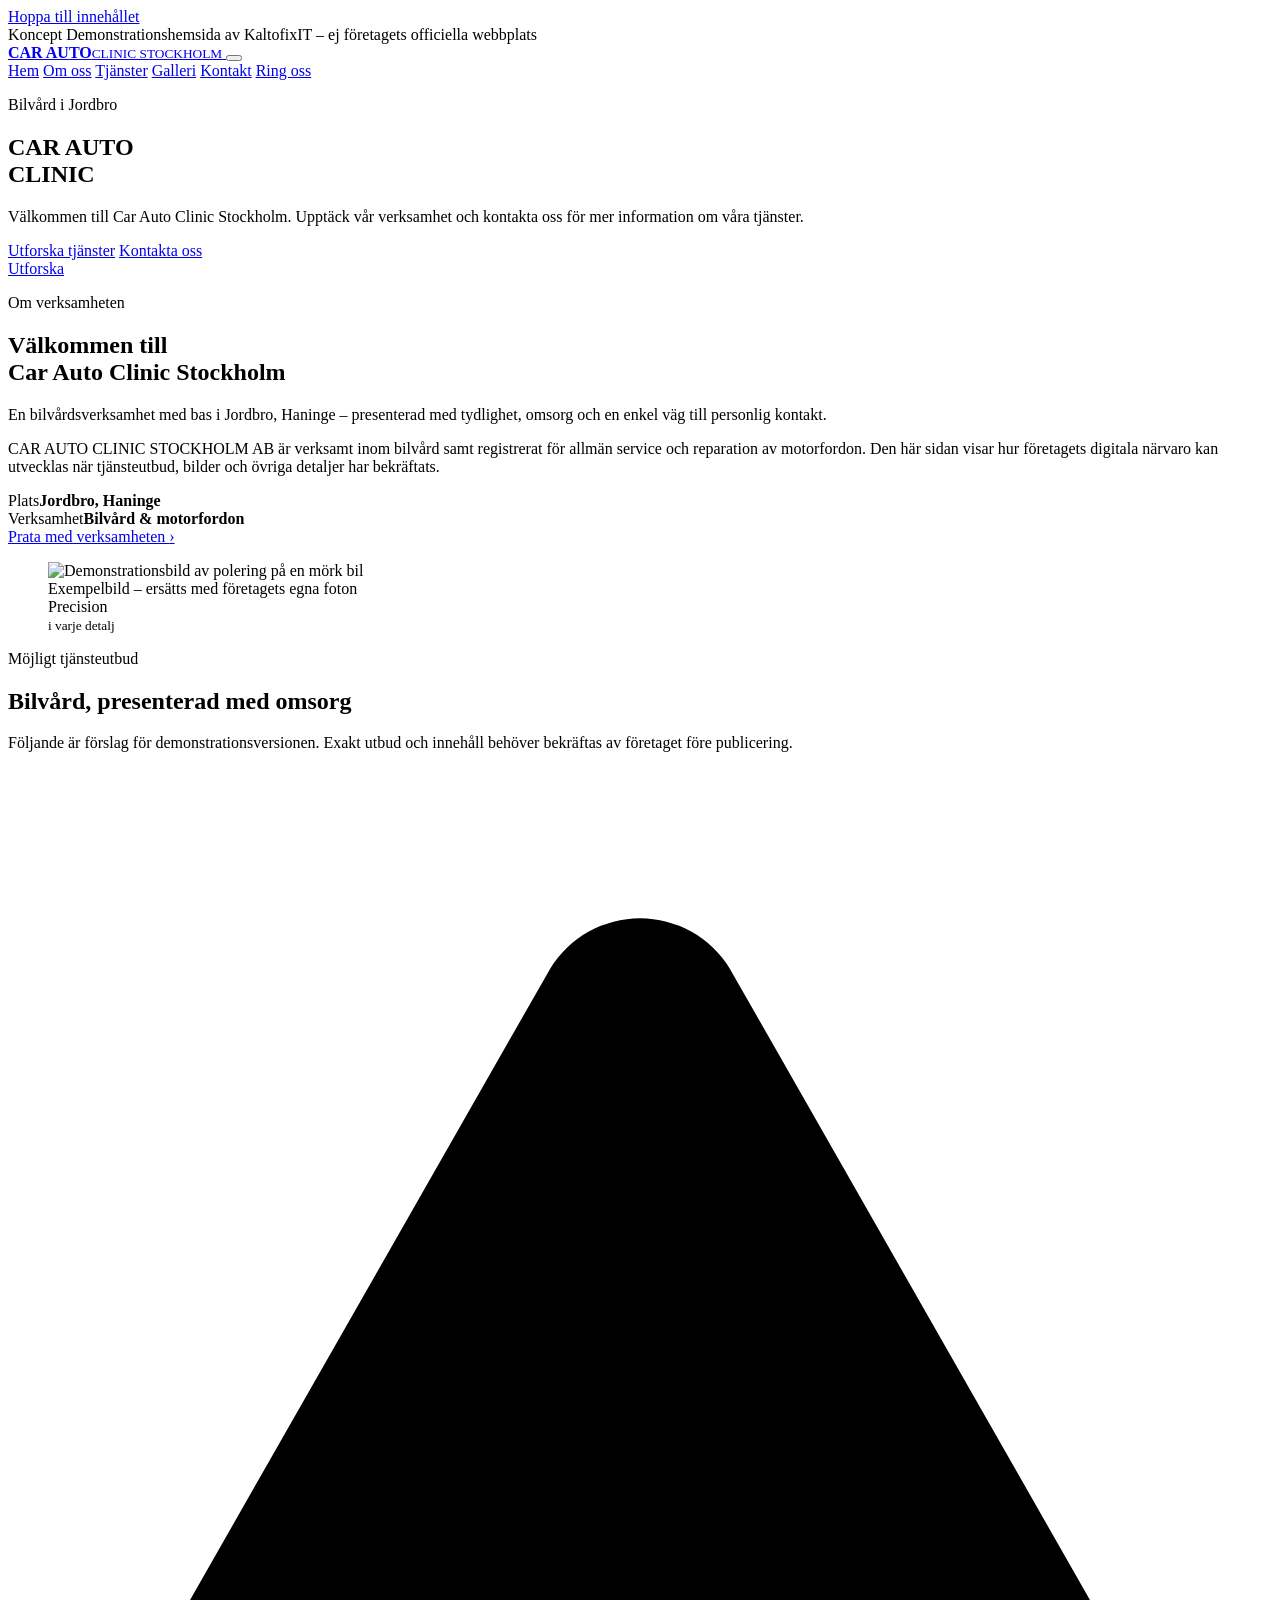
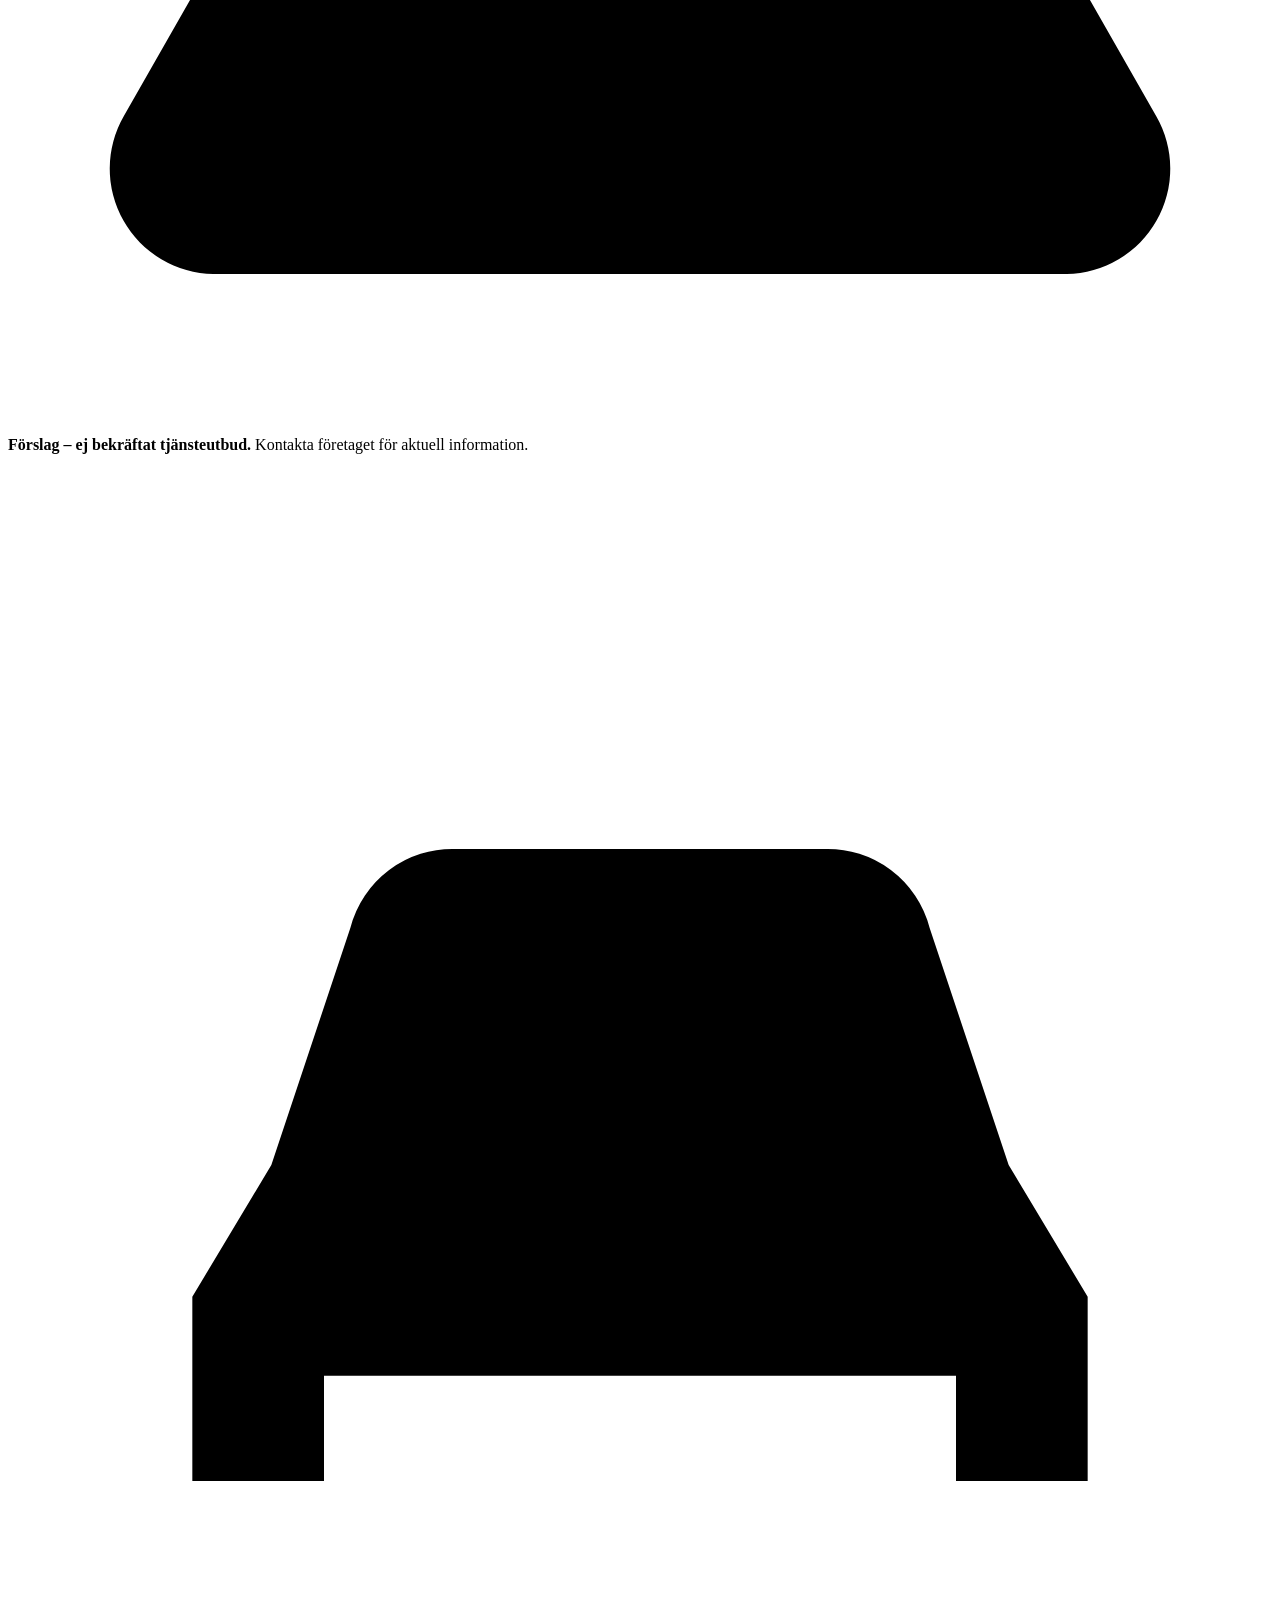
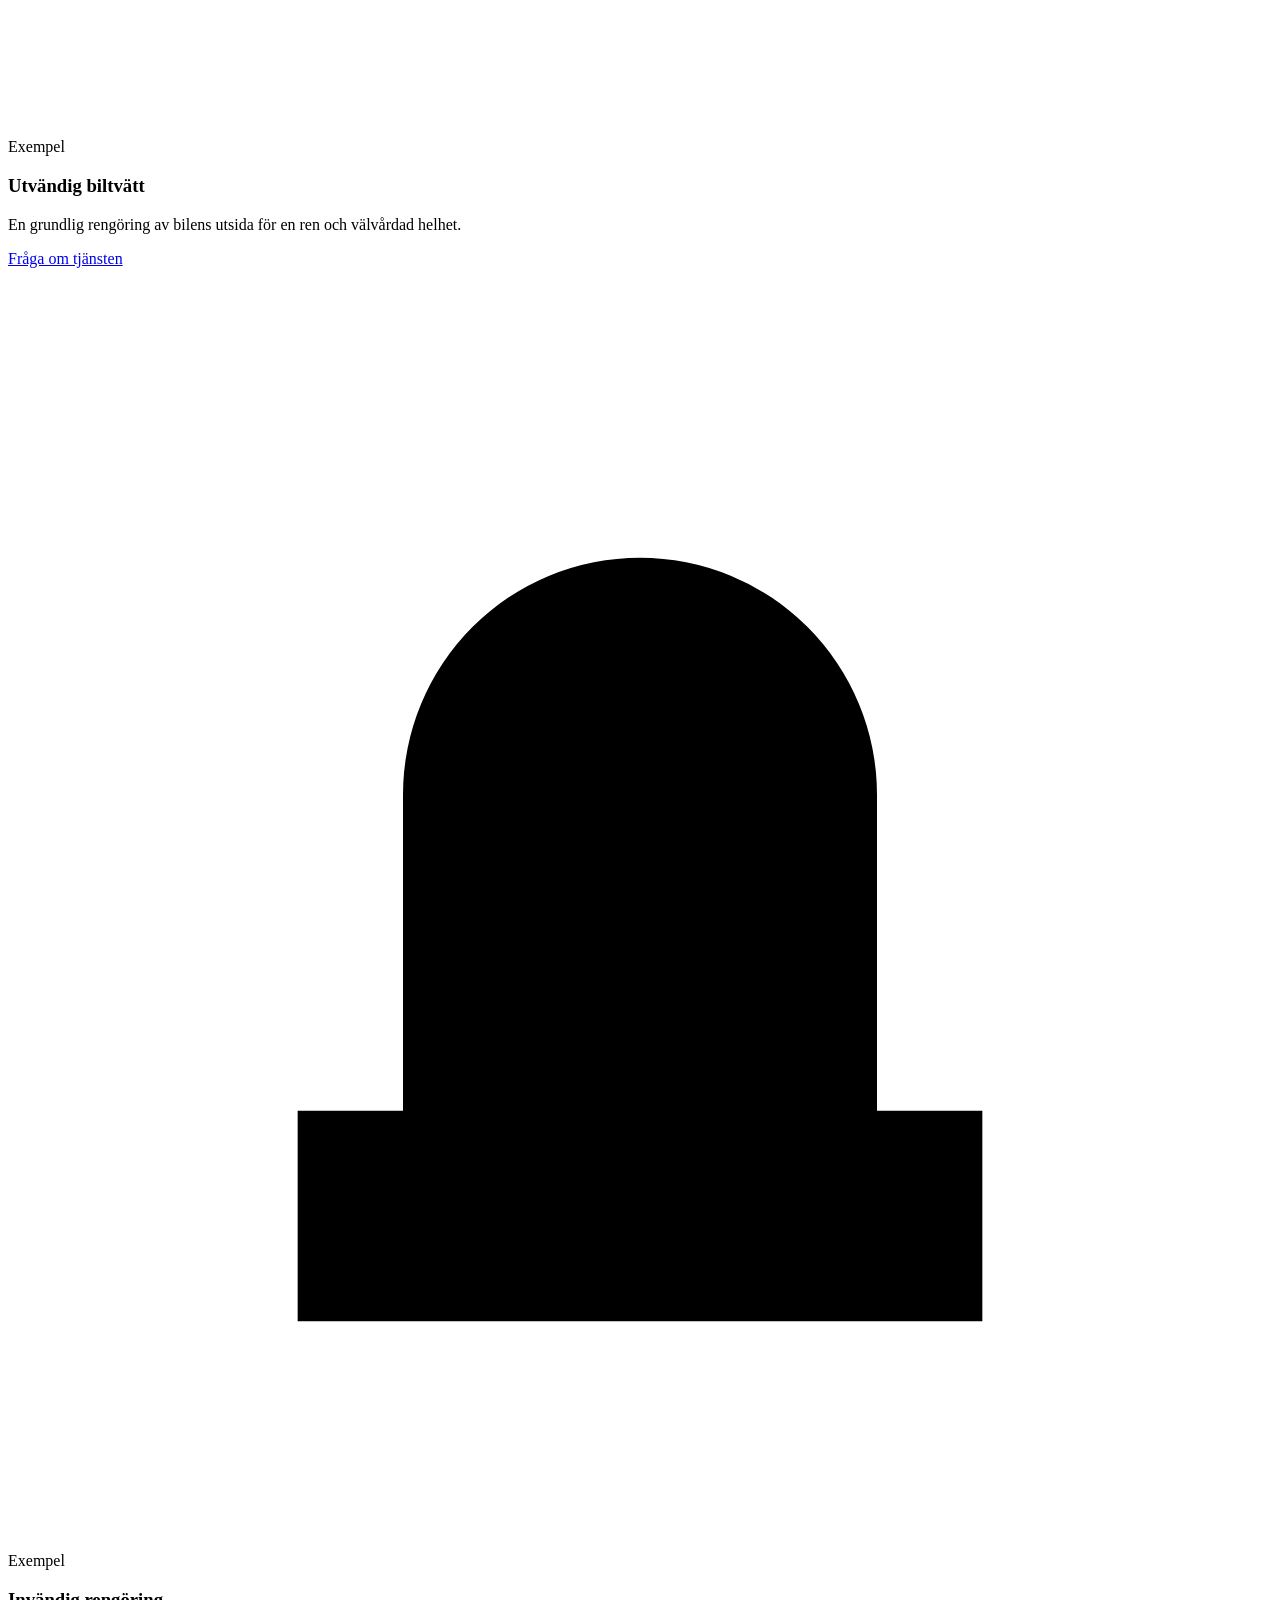
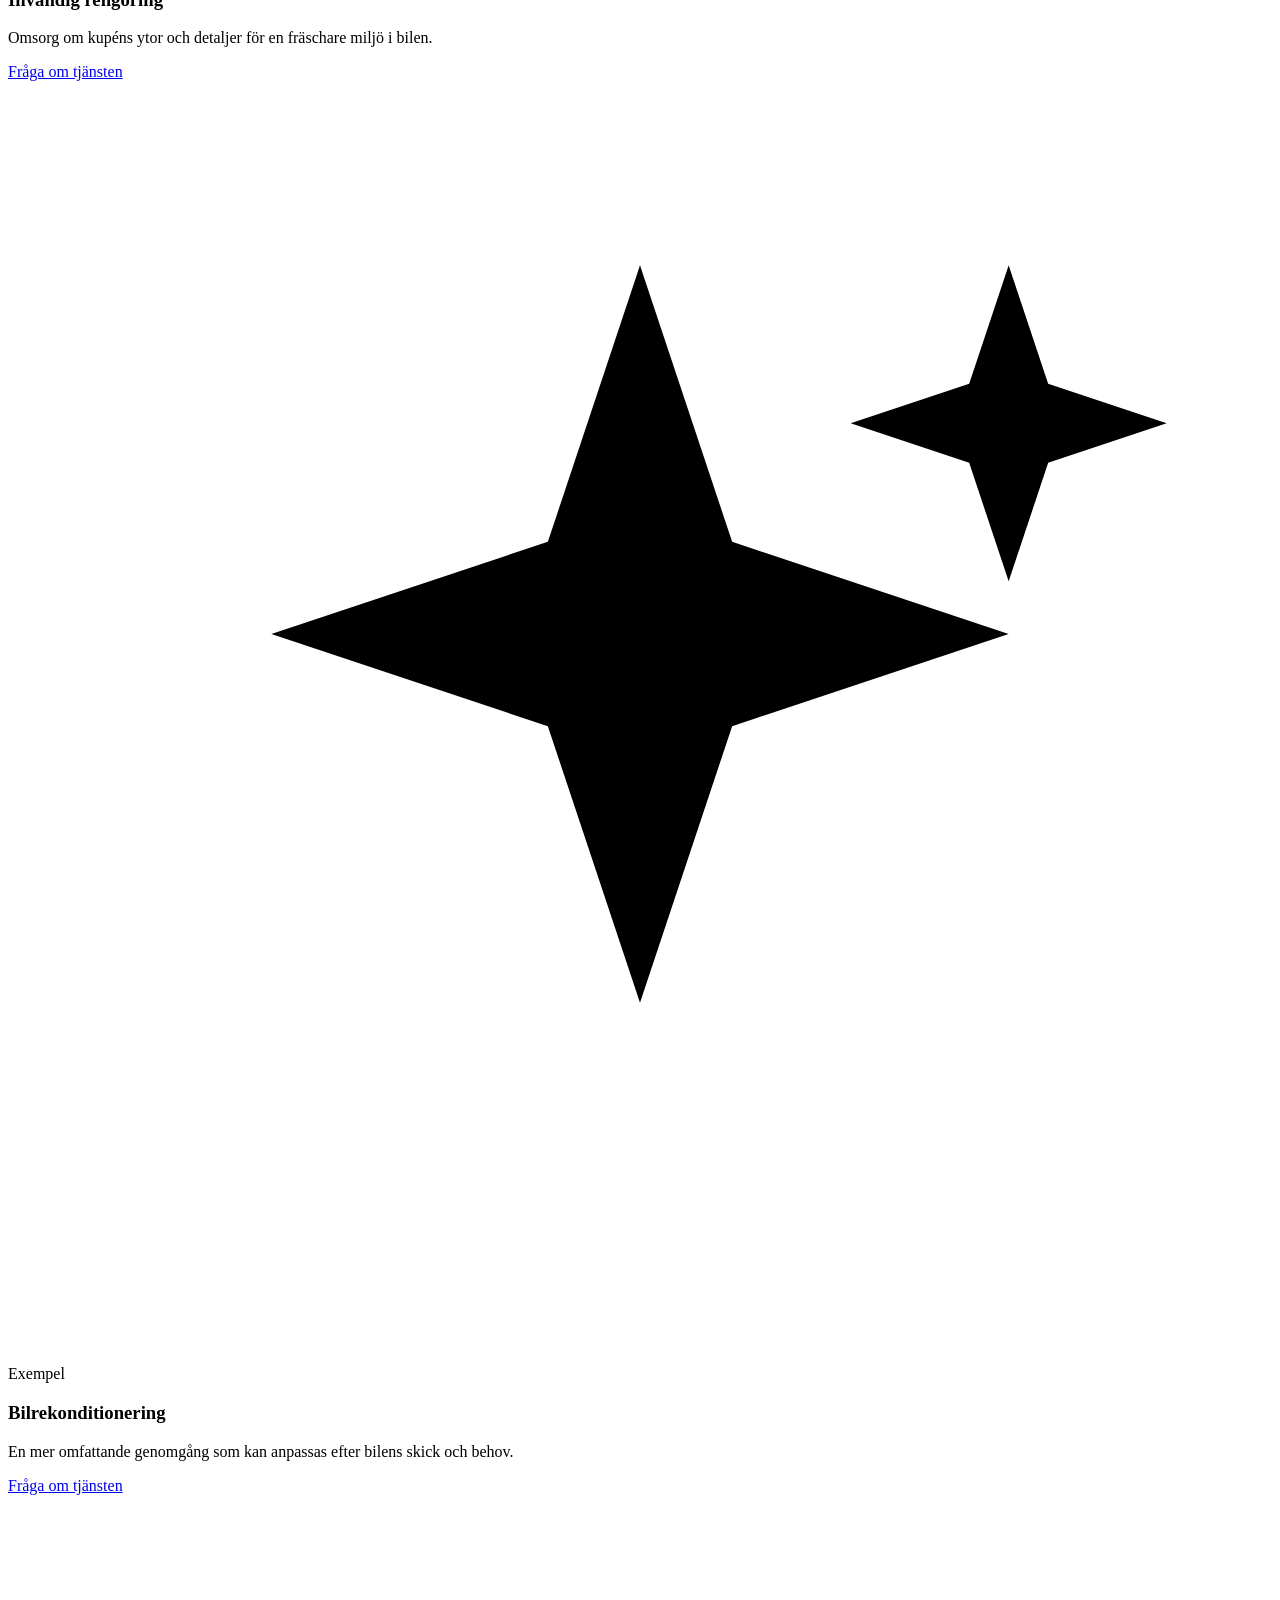
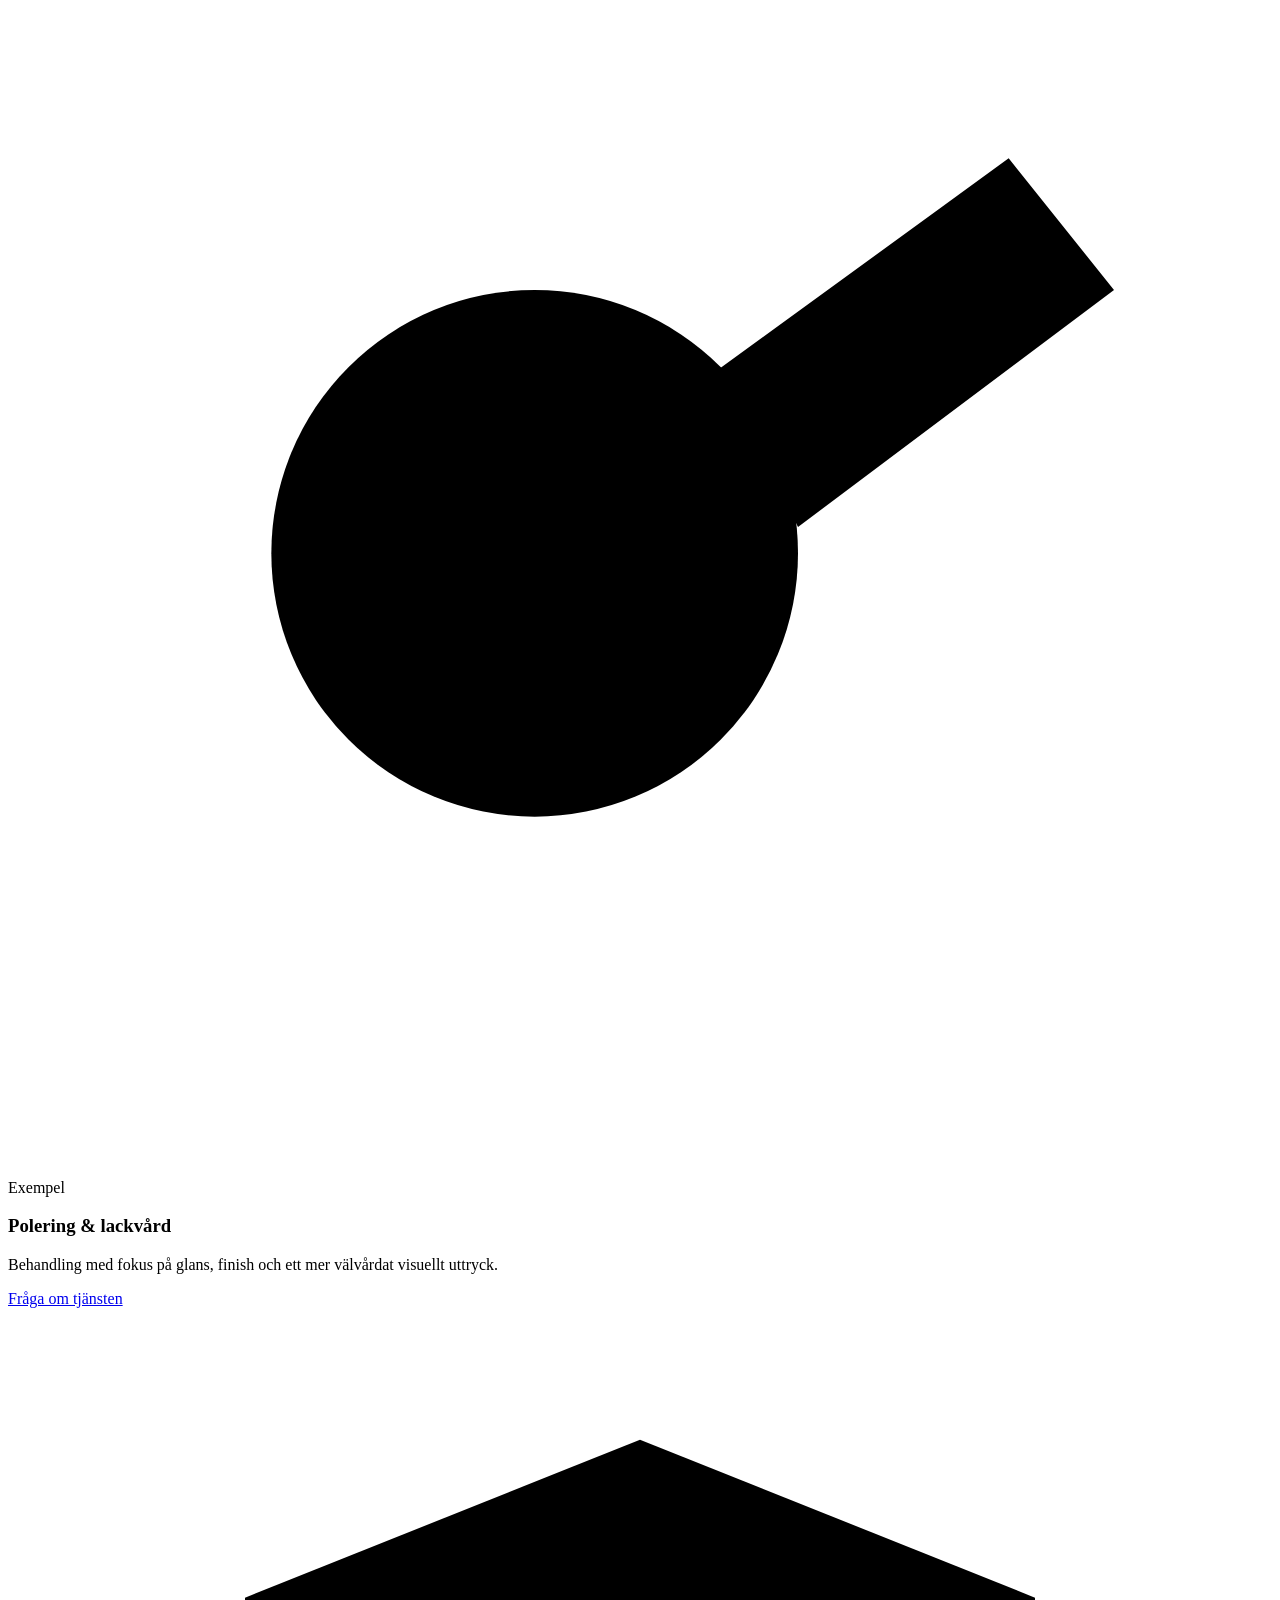
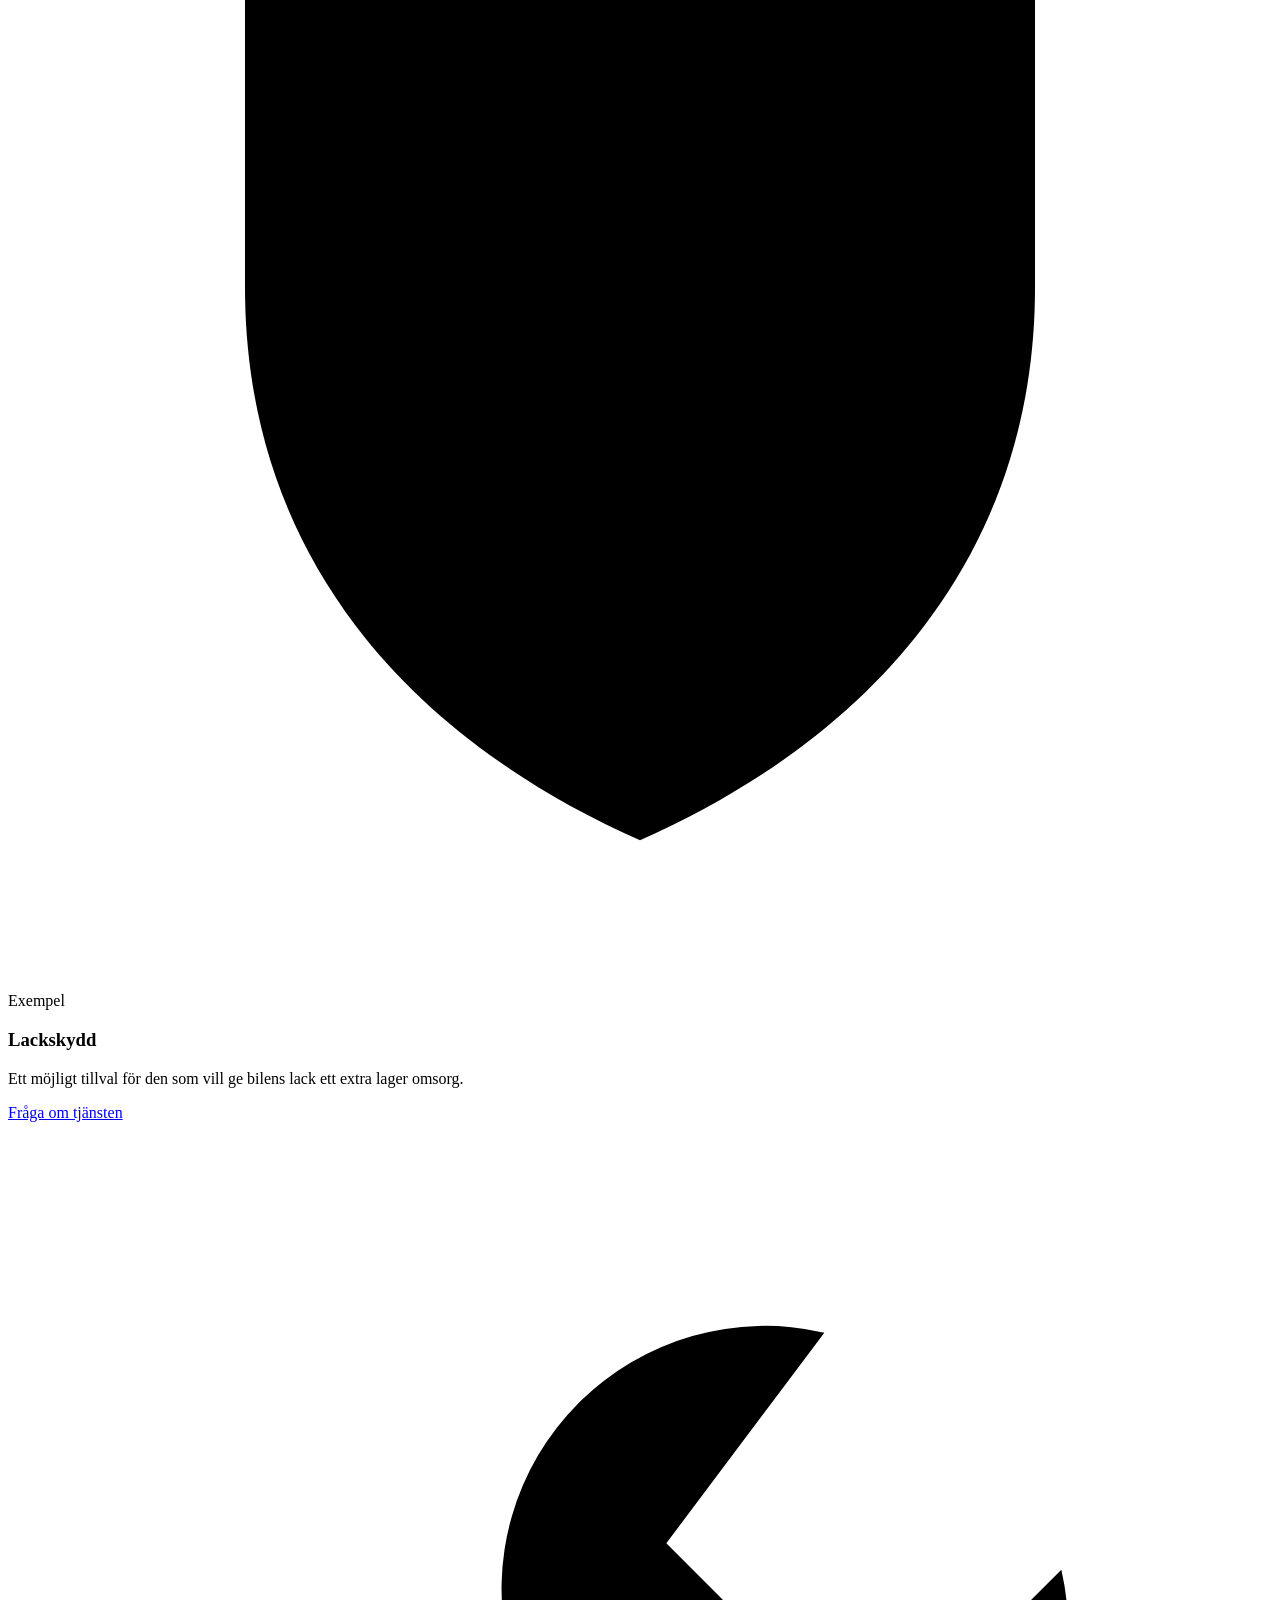
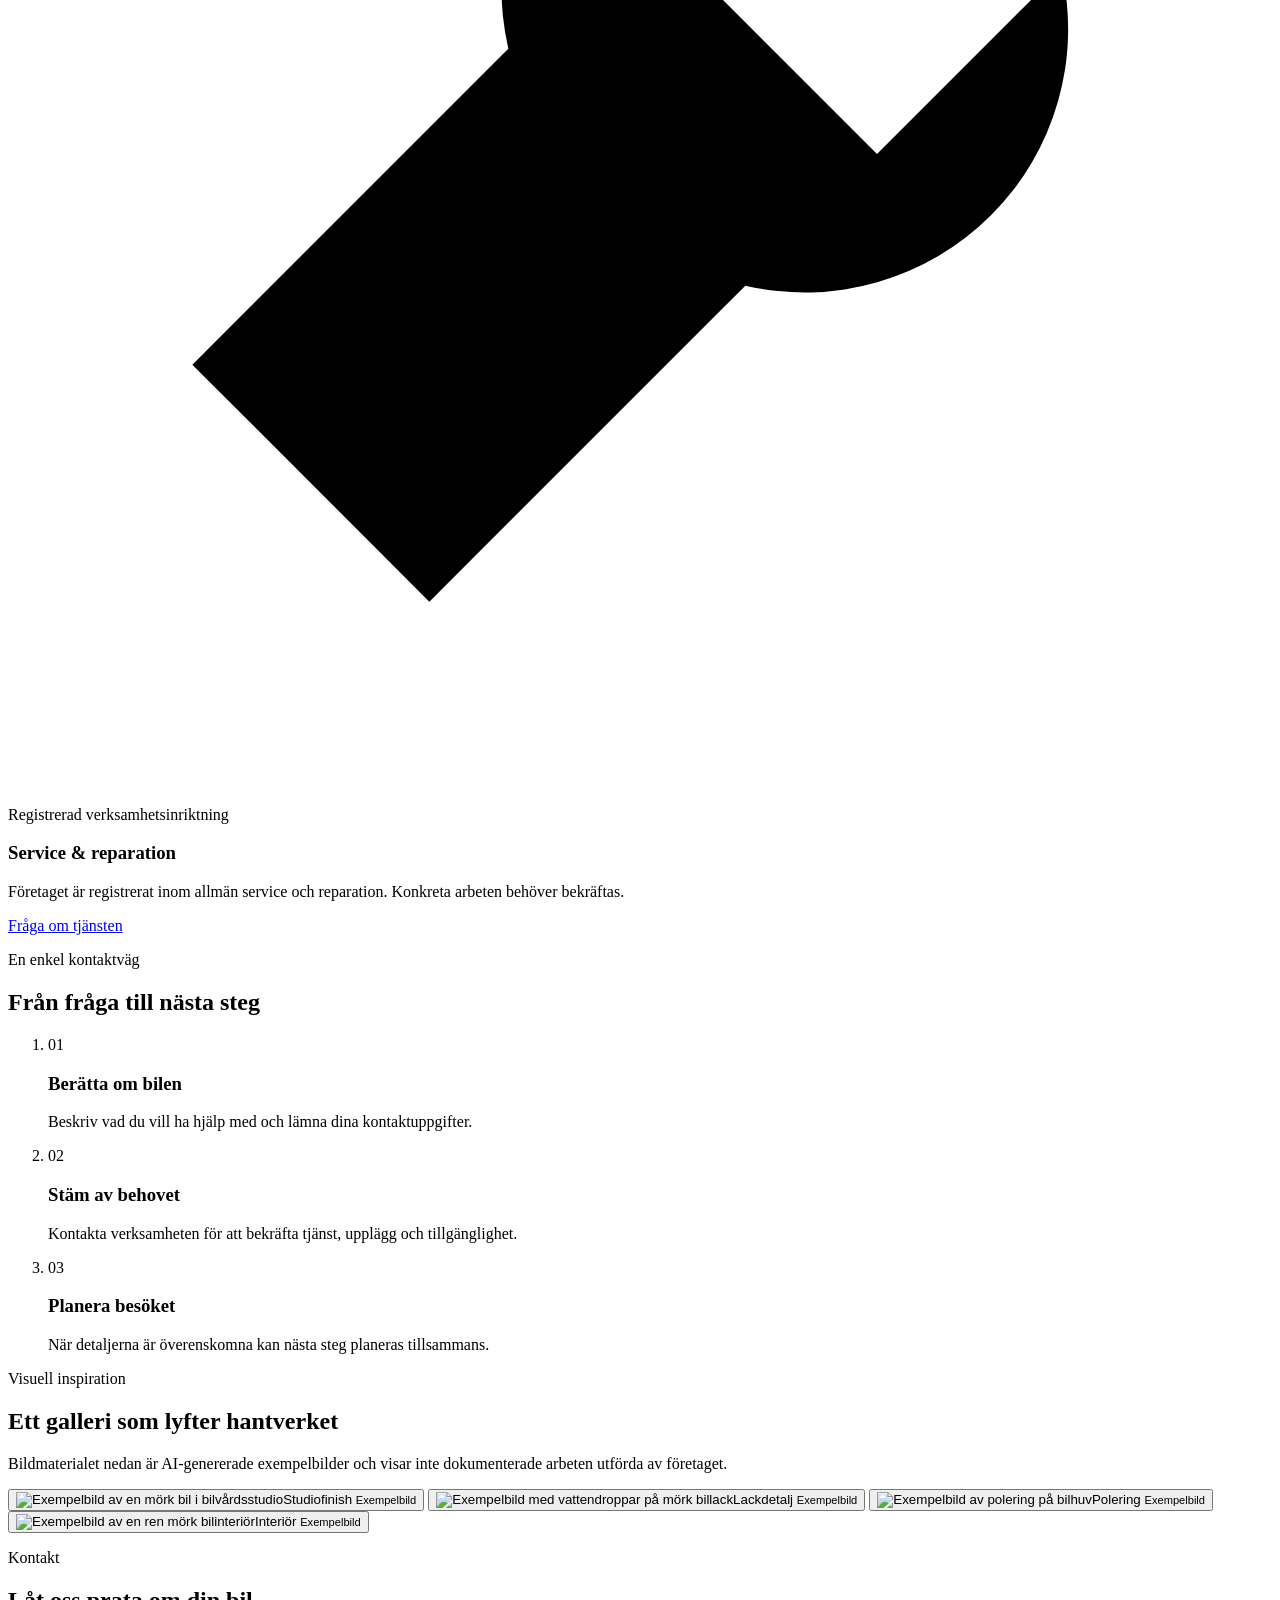
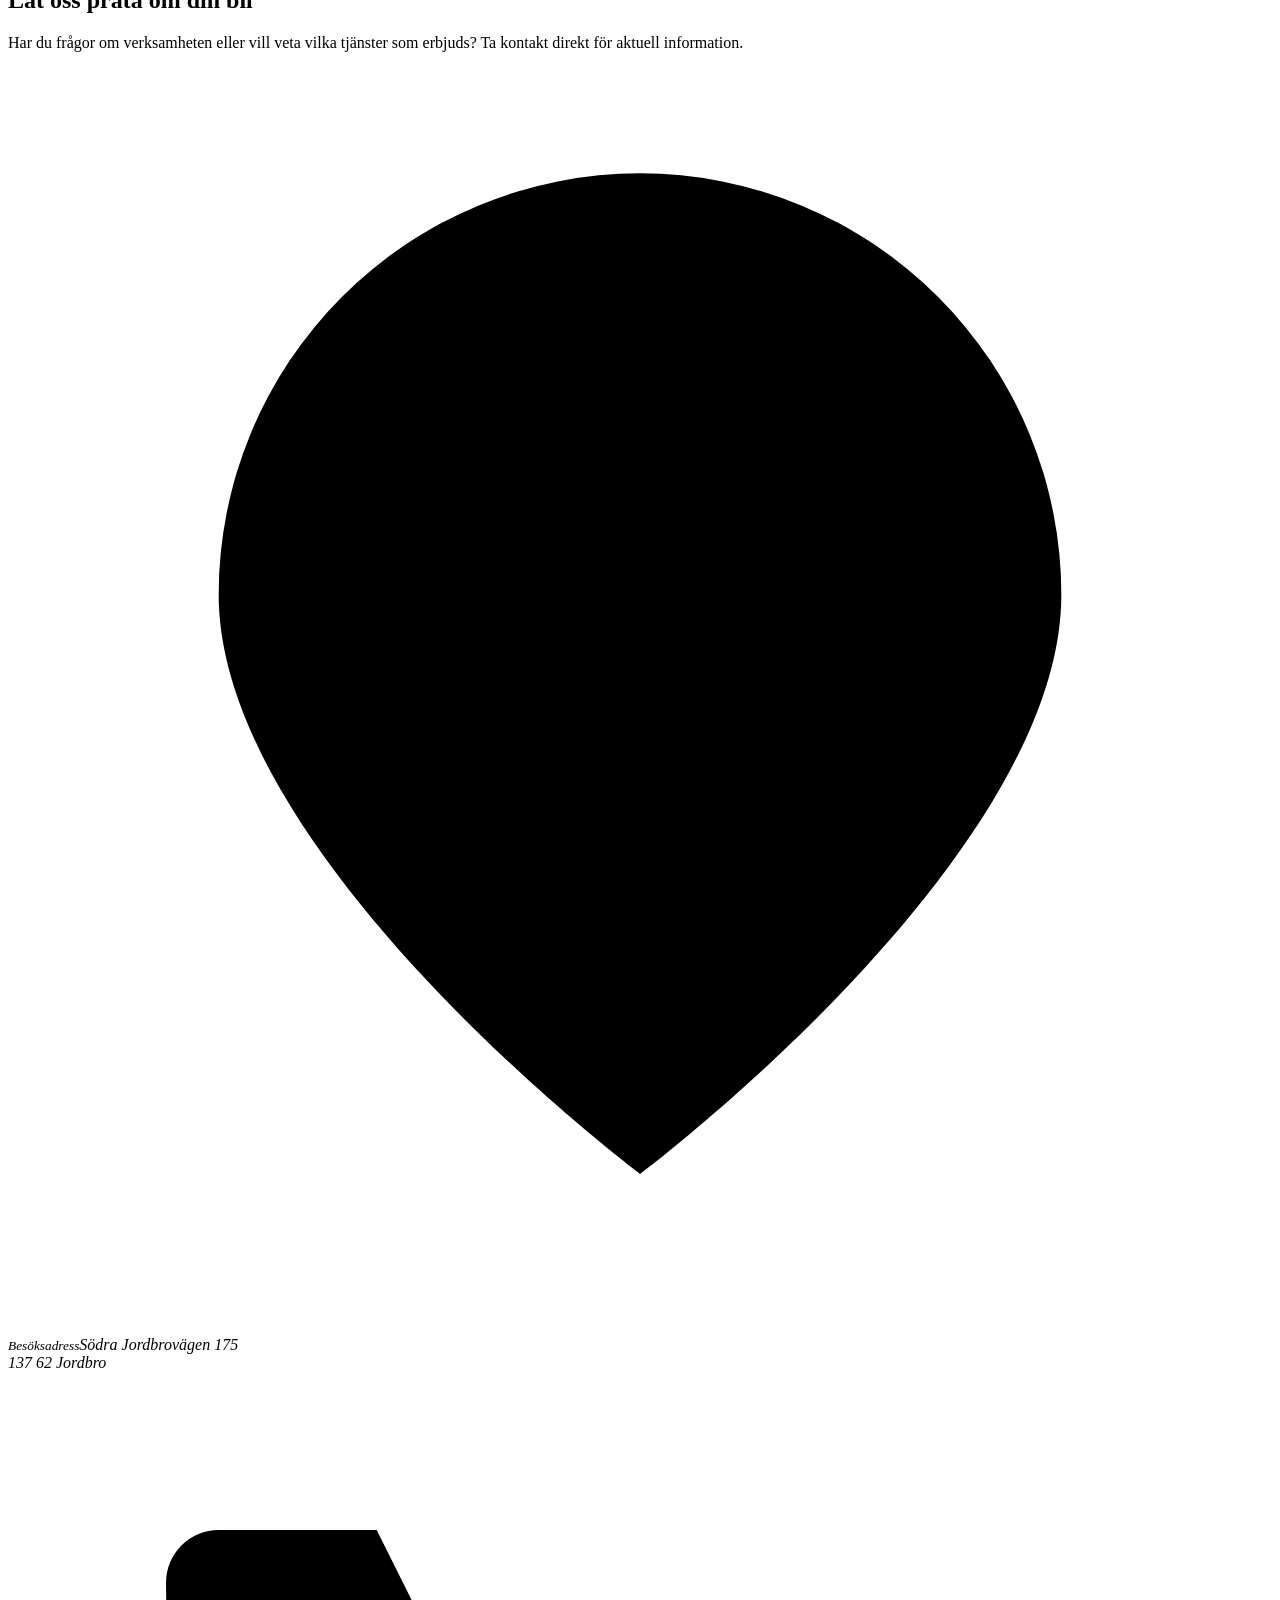
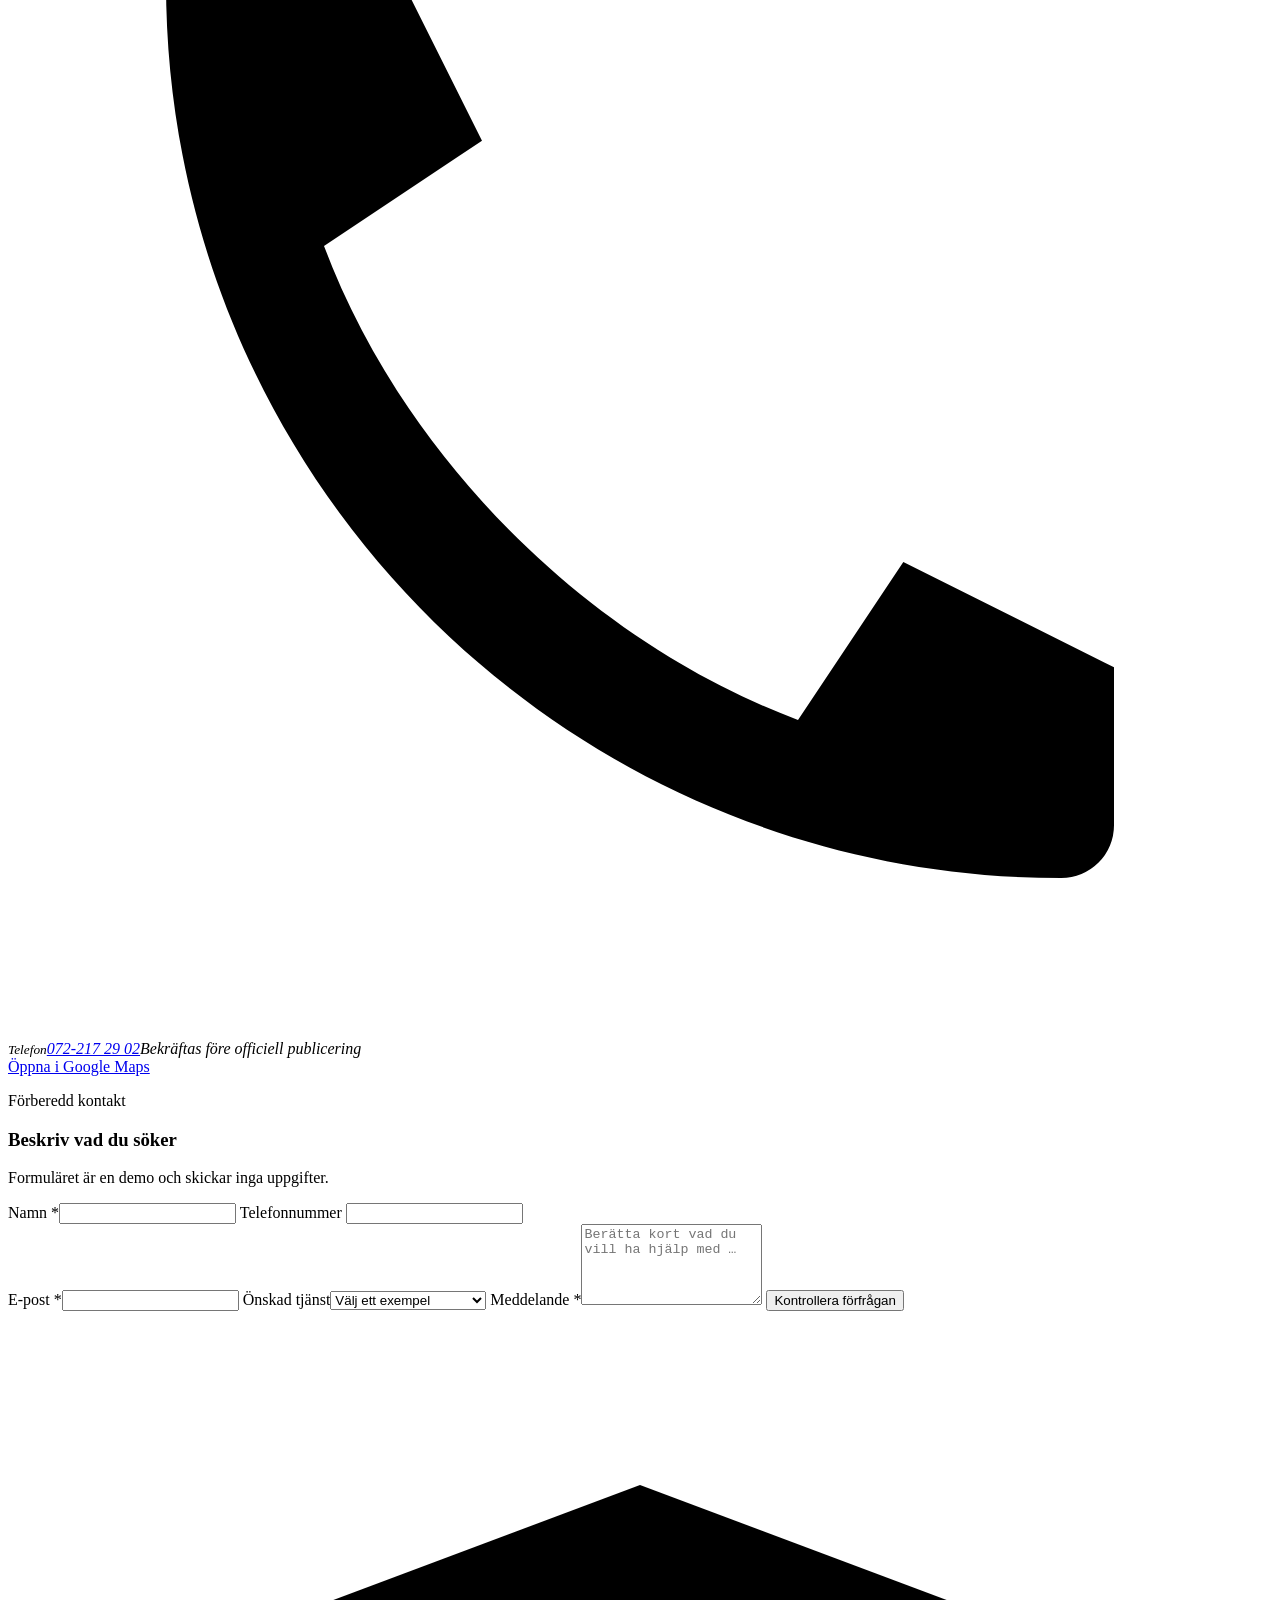
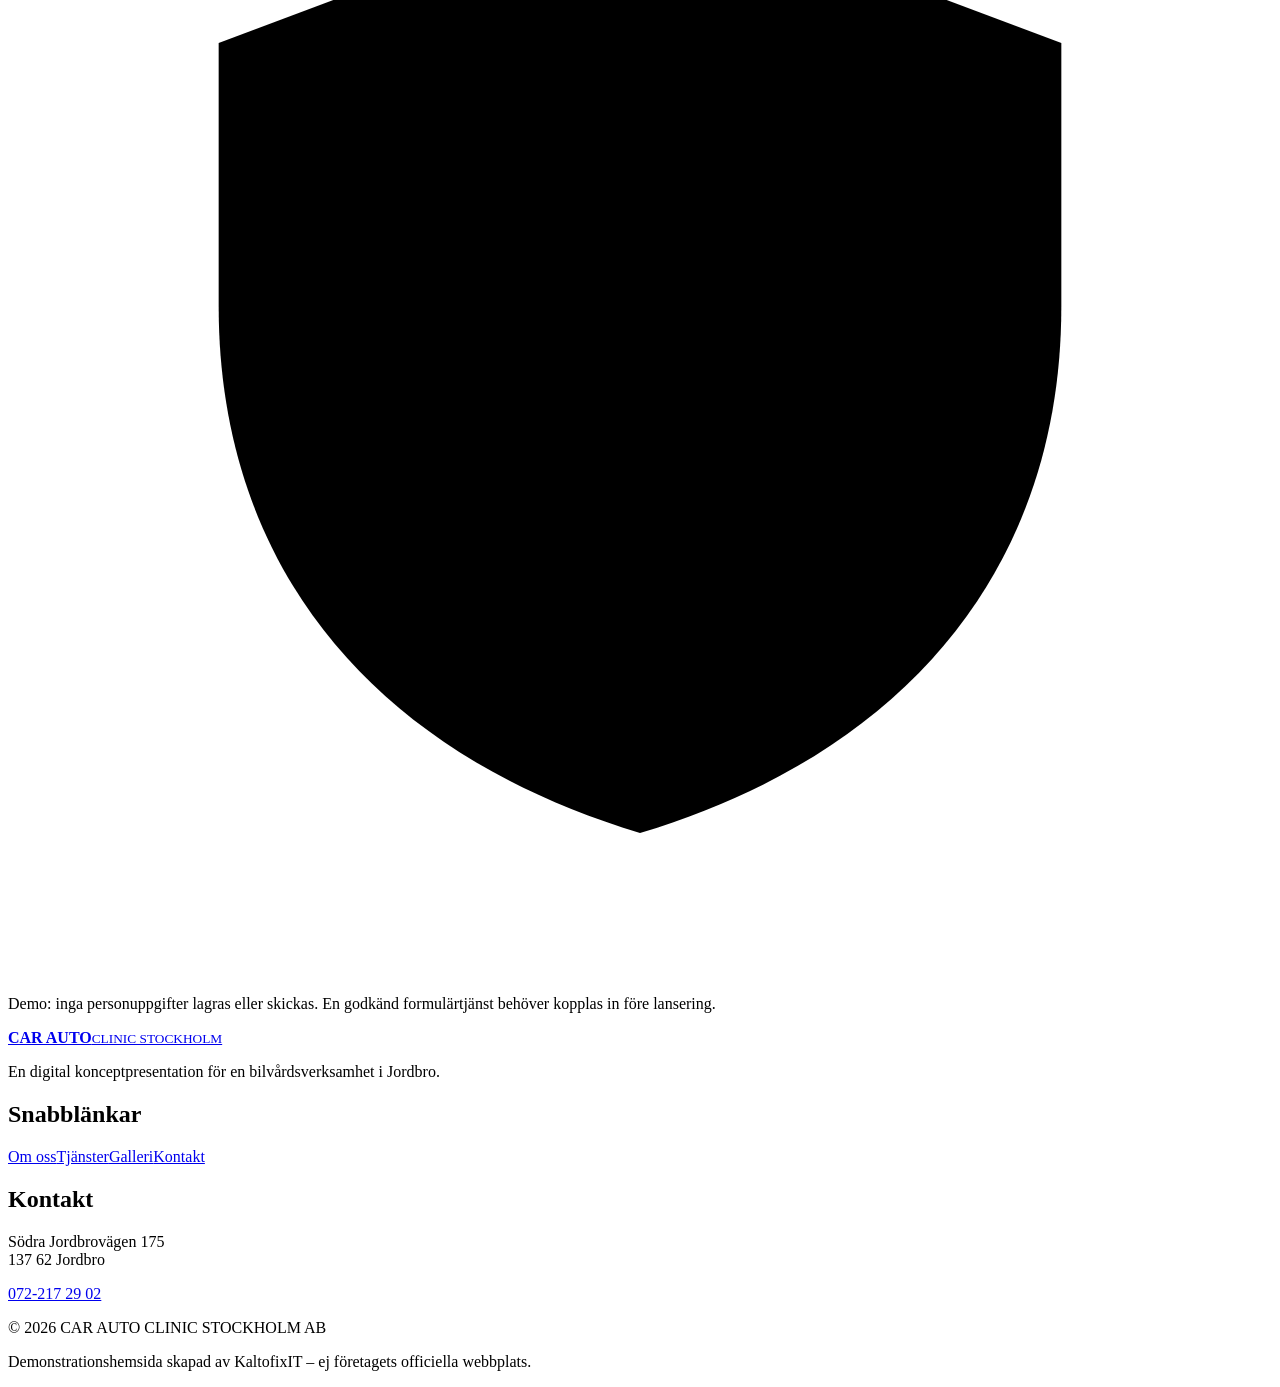
==== index.html @ 08e5d7c8 "Add website structure" ====
<!doctype html>
<html lang="sv">
<head>
  <meta charset="utf-8">
  <meta name="viewport" content="width=device-width, initial-scale=1">
  <title>Car Auto Clinic Stockholm | Bilvård i Jordbro</title>
  <meta name="description" content="Car Auto Clinic Stockholm AB – bilvårdsverksamhet i Jordbro, Haninge. Läs mer om verksamheten och kontakta företaget.">
  <meta name="robots" content="noindex, nofollow">
  <meta name="theme-color" content="#101318">
  <meta property="og:type" content="website">
  <meta property="og:locale" content="sv_SE">
  <meta property="og:title" content="Car Auto Clinic Stockholm | Bilvård i Jordbro">
  <meta property="og:description" content="En demonstrationshemsida för Car Auto Clinic Stockholm AB i Jordbro.">
  <meta property="og:image" content="assets/images/hero-studio.png">
  <link rel="icon" href="assets/images/favicon.svg" type="image/svg+xml">
  <link rel="preload" href="assets/images/hero-studio.png" as="image" fetchpriority="high">
  <link rel="stylesheet" href="assets/css/style.css">
  <script src="assets/js/main.js" defer></script>
</head>
<body>
  <a class="skip-link" href="#main">Hoppa till innehållet</a>

  <div class="demo-bar" role="note">
    <div class="container demo-bar__inner">
      <span class="demo-bar__label">Koncept</span>
      <span>Demonstrationshemsida av KaltofixIT – ej företagets officiella webbplats</span>
    </div>
  </div>

  <header class="site-header" id="top">
    <div class="container nav-wrap">
      <a class="brand" href="#hem" aria-label="Car Auto Clinic, gå till startsidan">
        <span class="brand__mark" aria-hidden="true"><span></span></span>
        <span class="brand__text"><strong>CAR AUTO</strong><small>CLINIC STOCKHOLM</small></span>
      </a>

      <button class="nav-toggle" type="button" aria-expanded="false" aria-controls="site-nav" aria-label="Öppna meny">
        <span></span><span></span><span></span>
      </button>

      <nav class="site-nav" id="site-nav" aria-label="Huvudnavigation">
        <a href="#hem" class="is-active">Hem</a>
        <a href="#om">Om oss</a>
        <a href="#tjanster">Tjänster</a>
        <a href="#galleri">Galleri</a>
        <a href="#kontakt">Kontakt</a>
        <a class="nav-cta" href="tel:+46722172902">Ring oss</a>
      </nav>
    </div>
  </header>

  <main id="main">
    <section class="hero" id="hem" aria-labelledby="hero-title">
      <div class="hero__media" role="img" aria-label="Modern mörk bil i en exklusiv bilvårdsstudio"></div>
      <div class="hero__scrim"></div>
      <div class="container hero__content">
        <p class="eyebrow reveal">Bilvård i Jordbro</p>
        <h1 id="hero-title" class="reveal">CAR AUTO<br><span>CLINIC</span></h1>
        <p class="hero__lead reveal">Välkommen till Car Auto Clinic Stockholm. Upptäck vår verksamhet och kontakta oss för mer information om våra tjänster.</p>
        <div class="hero__actions reveal">
          <a class="button button--primary" href="#tjanster">Utforska tjänster</a>
          <a class="button button--ghost" href="#kontakt">Kontakta oss</a>
        </div>
      </div>
      <a class="scroll-cue" href="#om" aria-label="Fortsätt till nästa sektion"><span></span>Utforska</a>
    </section>

    <section class="intro section" id="om" aria-labelledby="about-title">
      <div class="container split">
        <div class="split__content reveal">
          <p class="eyebrow">Om verksamheten</p>
          <h2 id="about-title">Välkommen till<br>Car Auto Clinic Stockholm</h2>
          <p class="lead">En bilvårdsverksamhet med bas i Jordbro, Haninge – presenterad med tydlighet, omsorg och en enkel väg till personlig kontakt.</p>
          <p>CAR AUTO CLINIC STOCKHOLM AB är verksamt inom bilvård samt registrerat för allmän service och reparation av motorfordon. Den här sidan visar hur företagets digitala närvaro kan utvecklas när tjänsteutbud, bilder och övriga detaljer har bekräftats.</p>
          <div class="facts" aria-label="Företagsfakta">
            <div><span>Plats</span><strong>Jordbro, Haninge</strong></div>
            <div><span>Verksamhet</span><strong>Bilvård &amp; motorfordon</strong></div>
          </div>
          <a class="text-link" href="#kontakt">Prata med verksamheten <span aria-hidden="true">›</span></a>
        </div>
        <figure class="split__visual reveal">
          <img src="assets/images/polishing.png" alt="Demonstrationsbild av polering på en mörk bil" loading="lazy" width="1456" height="1088">
          <figcaption>Exempelbild – ersätts med företagets egna foton</figcaption>
          <span class="visual-tag" aria-hidden="true">Precision<br><small>i varje detalj</small></span>
        </figure>
      </div>
    </section>

    <section class="services section" id="tjanster" aria-labelledby="services-title">
      <div class="container">
        <div class="section-heading reveal">
          <div><p class="eyebrow">Möjligt tjänsteutbud</p><h2 id="services-title">Bilvård, presenterad med omsorg</h2></div>
          <p>Följande är förslag för demonstrationsversionen. Exakt utbud och innehåll behöver bekräftas av företaget före publicering.</p>
        </div>
        <div class="proposal-note reveal" role="note">
          <svg aria-hidden="true" viewBox="0 0 24 24"><path d="M12 8v5m0 3.5v.01M10.3 3.8 2.2 18a2 2 0 0 0 1.7 3h16.2a2 2 0 0 0 1.7-3L13.7 3.8a2 2 0 0 0-3.4 0Z"/></svg>
          <span><strong>Förslag – ej bekräftat tjänsteutbud.</strong> Kontakta företaget för aktuell information.</span>
        </div>
        <div class="service-grid">
          <article class="service-card reveal">
            <span class="service-card__icon" aria-hidden="true"><svg viewBox="0 0 48 48"><path d="M10 27h28l-3-9a4 4 0 0 0-4-3H17a4 4 0 0 0-4 3l-3 9Zm0 0-3 5v7h5v-4h24v4h5v-7l-3-5M15 31h.01M33 31h.01M8 12l4 1M40 12l-4 1"/></svg></span>
            <p class="service-card__type">Exempel</p><h3>Utvändig biltvätt</h3><p>En grundlig rengöring av bilens utsida för en ren och välvårdad helhet.</p><a href="#kontakt">Fråga om tjänsten</a>
          </article>
          <article class="service-card reveal">
            <span class="service-card__icon" aria-hidden="true"><svg viewBox="0 0 48 48"><path d="M15 32V20a9 9 0 0 1 18 0v12M11 32h26v8H11zM18 32v8M30 32v8M24 8V4M10 11 7 8M38 11l3-3"/></svg></span>
            <p class="service-card__type">Exempel</p><h3>Invändig rengöring</h3><p>Omsorg om kupéns ytor och detaljer för en fräschare miljö i bilen.</p><a href="#kontakt">Fråga om tjänsten</a>
          </article>
          <article class="service-card reveal">
            <span class="service-card__icon" aria-hidden="true"><svg viewBox="0 0 48 48"><path d="m24 7 3.5 10.5L38 21l-10.5 3.5L24 35l-3.5-10.5L10 21l10.5-3.5L24 7ZM38 7l1.5 4.5L44 13l-4.5 1.5L38 19l-1.5-4.5L32 13l4.5-1.5L38 7Z"/></svg></span>
            <p class="service-card__type">Exempel</p><h3>Bilrekonditionering</h3><p>En mer omfattande genomgång som kan anpassas efter bilens skick och behov.</p><a href="#kontakt">Fråga om tjänsten</a>
          </article>
          <article class="service-card reveal">
            <span class="service-card__icon" aria-hidden="true"><svg viewBox="0 0 48 48"><circle cx="20" cy="25" r="10"/><path d="M20 15v20M10 25h20M27 18l11-8 4 5-12 9M34 31l7 7"/></svg></span>
            <p class="service-card__type">Exempel</p><h3>Polering &amp; lackvård</h3><p>Behandling med fokus på glans, finish och ett mer välvårdat visuellt uttryck.</p><a href="#kontakt">Fråga om tjänsten</a>
          </article>
          <article class="service-card reveal">
            <span class="service-card__icon" aria-hidden="true"><svg viewBox="0 0 48 48"><path d="M24 5 39 11v11c0 10-6 17-15 21-9-4-15-11-15-21V11l15-6Z"/><path d="m17 24 5 5 10-11"/></svg></span>
            <p class="service-card__type">Exempel</p><h3>Lackskydd</h3><p>Ett möjligt tillval för den som vill ge bilens lack ett extra lager omsorg.</p><a href="#kontakt">Fråga om tjänsten</a>
          </article>
          <article class="service-card reveal">
            <span class="service-card__icon" aria-hidden="true"><svg viewBox="0 0 48 48"><path d="M31 8a10 10 0 0 0-12 12L7 32l9 9 12-12A10 10 0 0 0 40 17l-7 7-8-8 6-8Z"/></svg></span>
            <p class="service-card__type">Registrerad verksamhetsinriktning</p><h3>Service &amp; reparation</h3><p>Företaget är registrerat inom allmän service och reparation. Konkreta arbeten behöver bekräftas.</p><a href="#kontakt">Fråga om tjänsten</a>
          </article>
        </div>
      </div>
    </section>

    <section class="process section" aria-labelledby="process-title">
      <div class="container process__grid">
        <div class="reveal"><p class="eyebrow">En enkel kontaktväg</p><h2 id="process-title">Från fråga till nästa steg</h2></div>
        <ol class="process-list">
          <li class="reveal"><span>01</span><div><h3>Berätta om bilen</h3><p>Beskriv vad du vill ha hjälp med och lämna dina kontaktuppgifter.</p></div></li>
          <li class="reveal"><span>02</span><div><h3>Stäm av behovet</h3><p>Kontakta verksamheten för att bekräfta tjänst, upplägg och tillgänglighet.</p></div></li>
          <li class="reveal"><span>03</span><div><h3>Planera besöket</h3><p>När detaljerna är överenskomna kan nästa steg planeras tillsammans.</p></div></li>
        </ol>
      </div>
    </section>

    <section class="gallery section" id="galleri" aria-labelledby="gallery-title">
      <div class="container">
        <div class="section-heading reveal">
          <div><p class="eyebrow">Visuell inspiration</p><h2 id="gallery-title">Ett galleri som lyfter hantverket</h2></div>
          <p>Bildmaterialet nedan är AI-genererade exempelbilder och visar inte dokumenterade arbeten utförda av företaget.</p>
        </div>
        <div class="gallery-grid">
          <button class="gallery-item gallery-item--wide reveal" type="button" data-full="assets/images/hero-studio.png" data-caption="Exempelbild: premium bilstudio">
            <img src="assets/images/hero-studio.png" alt="Exempelbild av en mörk bil i bilvårdsstudio" loading="lazy"><span>Studiofinish <small>Exempelbild</small></span>
          </button>
          <button class="gallery-item gallery-item--tall reveal" type="button" data-full="assets/images/paint-detail.png" data-caption="Exempelbild: vattenavvisande lackyta">
            <img src="assets/images/paint-detail.png" alt="Exempelbild med vattendroppar på mörk billack" loading="lazy"><span>Lackdetalj <small>Exempelbild</small></span>
          </button>
          <button class="gallery-item reveal" type="button" data-full="assets/images/polishing.png" data-caption="Exempelbild: polering">
            <img src="assets/images/polishing.png" alt="Exempelbild av polering på bilhuv" loading="lazy"><span>Polering <small>Exempelbild</small></span>
          </button>
          <button class="gallery-item reveal" type="button" data-full="assets/images/interior.png" data-caption="Exempelbild: rengjord bilinteriör">
            <img src="assets/images/interior.png" alt="Exempelbild av en ren mörk bilinteriör" loading="lazy"><span>Interiör <small>Exempelbild</small></span>
          </button>
        </div>
      </div>
    </section>

    <section class="contact section" id="kontakt" aria-labelledby="contact-title">
      <div class="container contact__grid">
        <div class="contact__info reveal">
          <p class="eyebrow">Kontakt</p><h2 id="contact-title">Låt oss prata om din bil</h2>
          <p class="lead">Har du frågor om verksamheten eller vill veta vilka tjänster som erbjuds? Ta kontakt direkt för aktuell information.</p>
          <address>
            <div><span class="contact-icon" aria-hidden="true"><svg viewBox="0 0 24 24"><path d="M20 10c0 5-8 11-8 11S4 15 4 10a8 8 0 1 1 16 0Z"/><circle cx="12" cy="10" r="2.5"/></svg></span><span><small>Besöksadress</small>Södra Jordbrovägen 175<br>137 62 Jordbro</span></div>
            <div><span class="contact-icon" aria-hidden="true"><svg viewBox="0 0 24 24"><path d="M7 3H4a1 1 0 0 0-1 1c0 9.4 7.6 17 17 17a1 1 0 0 0 1-1v-3l-4-2-2 3c-4-1.5-7.5-5-9-9l3-2-2-4Z"/></svg></span><span><small>Telefon</small><a href="tel:+46722172902">072-217 29 02</a><em>Bekräftas före officiell publicering</em></span></div>
          </address>
          <a class="button button--primary" href="https://www.google.com/maps/search/?api=1&amp;query=S%C3%B6dra+Jordbrov%C3%A4gen+175%2C+137+62+Jordbro" target="_blank" rel="noopener noreferrer">Öppna i Google Maps</a>
        </div>

        <div class="contact-card reveal">
          <div class="contact-card__head"><p class="eyebrow">Förberedd kontakt</p><h3>Beskriv vad du söker</h3><p>Formuläret är en demo och skickar inga uppgifter.</p></div>
          <form id="contact-form" novalidate>
            <div class="field-row">
              <label>Namn <span aria-hidden="true">*</span><input type="text" name="name" autocomplete="name" required minlength="2"><small class="error" aria-live="polite"></small></label>
              <label>Telefonnummer <input type="tel" name="phone" autocomplete="tel" inputmode="tel" pattern="[0-9+()\s-]{6,}"><small class="error" aria-live="polite"></small></label>
            </div>
            <label>E-post <span aria-hidden="true">*</span><input type="email" name="email" autocomplete="email" required><small class="error" aria-live="polite"></small></label>
            <label>Önskad tjänst<select name="service"><option value="">Välj ett exempel</option><option>Utvändig biltvätt</option><option>Invändig rengöring</option><option>Bilrekonditionering</option><option>Polering och lackvård</option><option>Lackskydd</option><option>Service och reparation</option><option>Annat / osäker</option></select></label>
            <label>Meddelande <span aria-hidden="true">*</span><textarea name="message" rows="5" required minlength="10" placeholder="Berätta kort vad du vill ha hjälp med …"></textarea><small class="error" aria-live="polite"></small></label>
            <button class="button button--primary button--full" type="submit">Kontrollera förfrågan</button>
            <p class="form-note"><svg aria-hidden="true" viewBox="0 0 24 24"><path d="M12 3 4 6v5c0 5 3 8.5 8 10 5-1.5 8-5 8-10V6l-8-3Z"/><path d="M9 12h6M12 9v6"/></svg>Demo: inga personuppgifter lagras eller skickas. En godkänd formulärtjänst behöver kopplas in före lansering.</p>
            <div class="form-status" id="form-status" role="status" tabindex="-1"></div>
          </form>
        </div>
      </div>
    </section>
  </main>

  <footer class="site-footer">
    <div class="container footer__main">
      <div><a class="brand" href="#hem"><span class="brand__mark" aria-hidden="true"><span></span></span><span class="brand__text"><strong>CAR AUTO</strong><small>CLINIC STOCKHOLM</small></span></a><p>En digital konceptpresentation för en bilvårdsverksamhet i Jordbro.</p></div>
      <div><h2>Snabblänkar</h2><a href="#om">Om oss</a><a href="#tjanster">Tjänster</a><a href="#galleri">Galleri</a><a href="#kontakt">Kontakt</a></div>
      <div><h2>Kontakt</h2><p>Södra Jordbrovägen 175<br>137 62 Jordbro</p><a href="tel:+46722172902">072-217 29 02</a></div>
    </div>
    <div class="container footer__bottom"><p>© <span id="year">2026</span> CAR AUTO CLINIC STOCKHOLM AB</p><p>Demonstrationshemsida skapad av KaltofixIT – ej företagets officiella webbplats.</p></div>
  </footer>

  <dialog class="lightbox" id="lightbox" aria-label="Förstorad galleribild">
    <button class="lightbox__close" type="button" aria-label="Stäng bildvisning">×</button>
    <img src="" alt="">
    <p></p>
  </dialog>
</body>
</html>
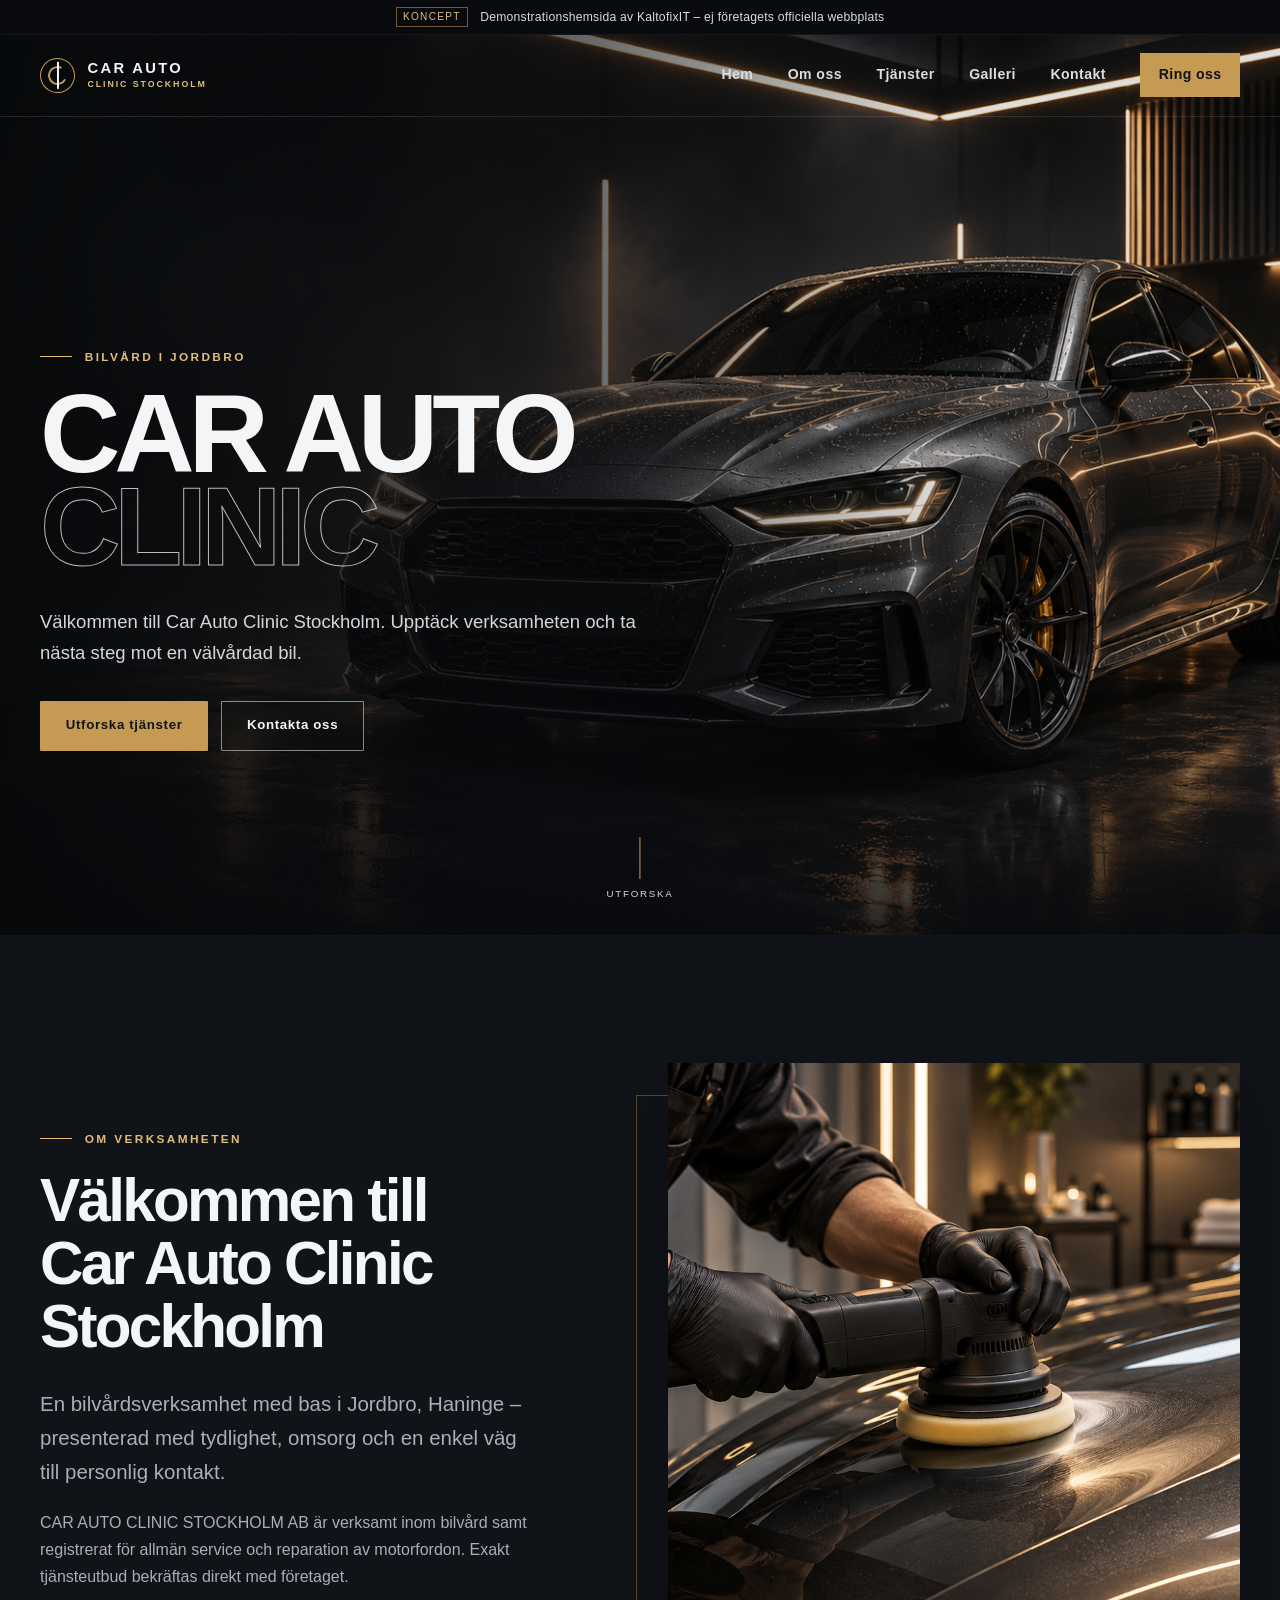
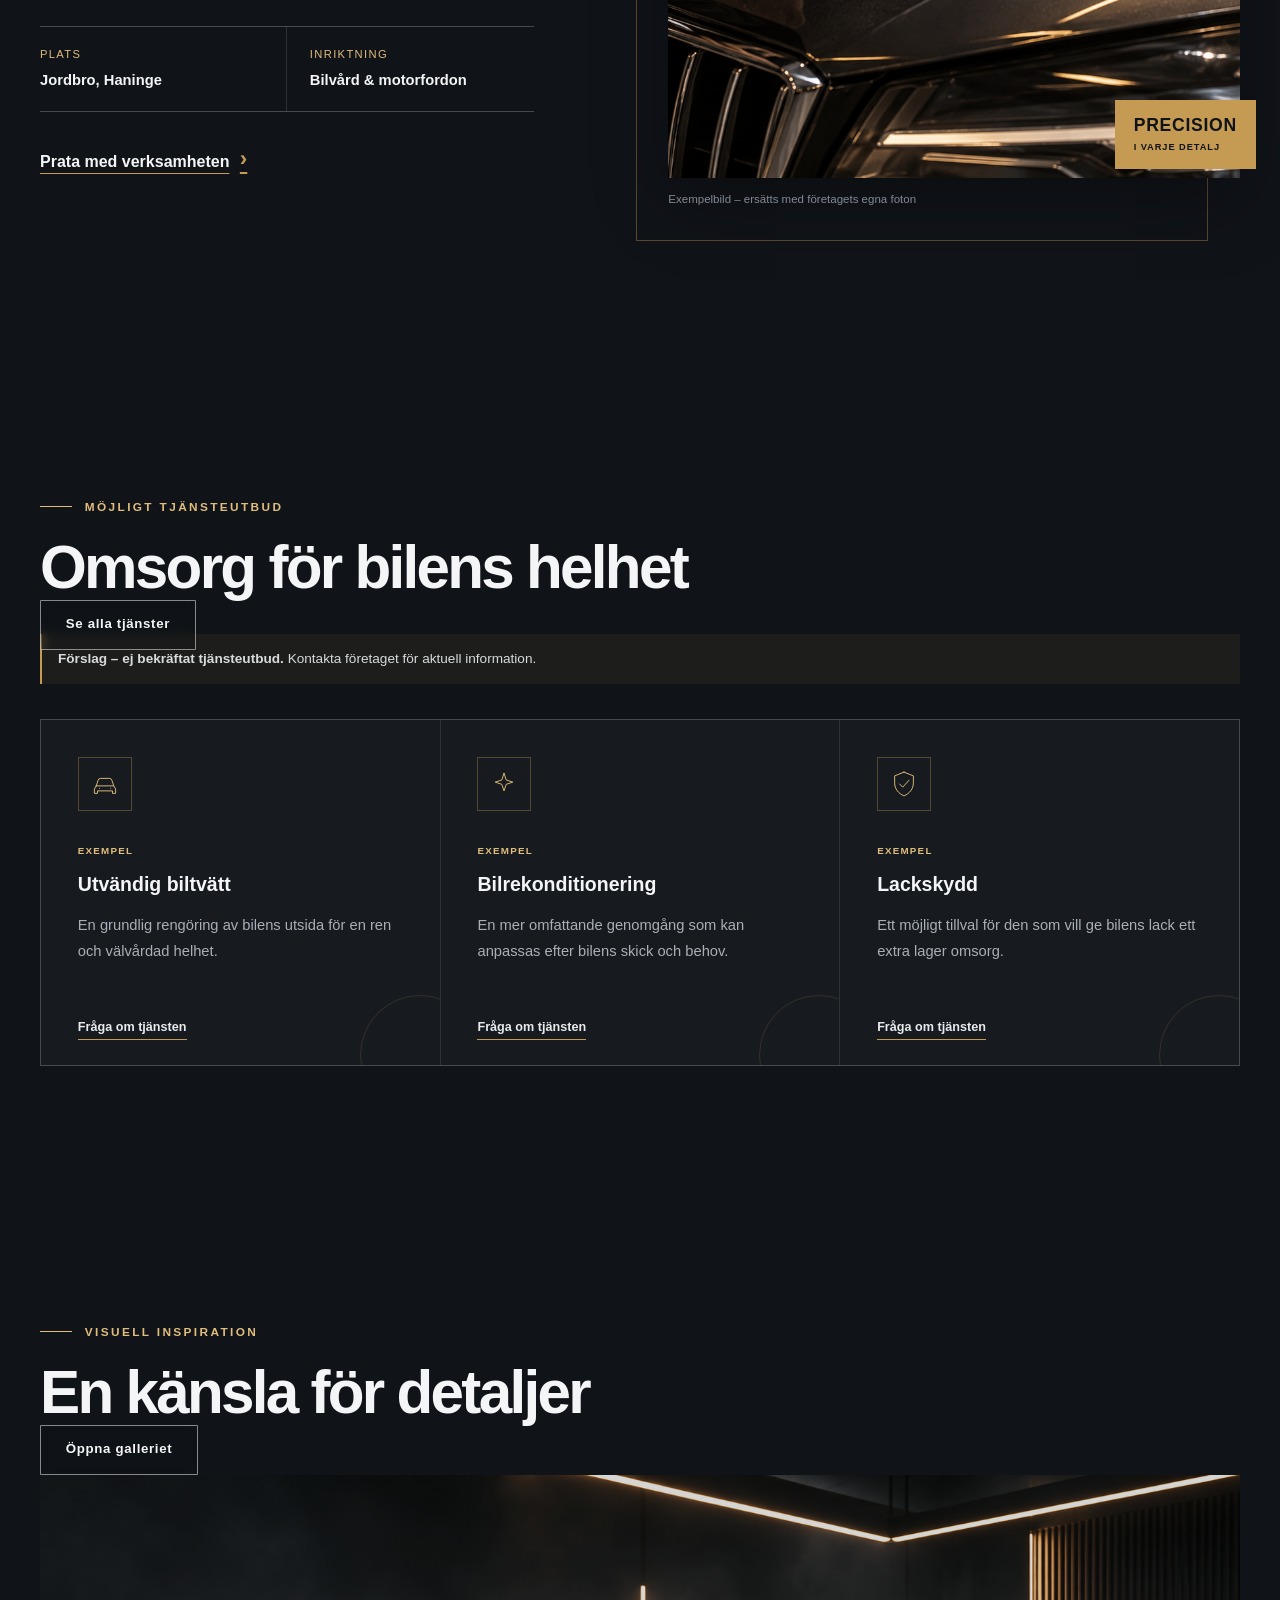
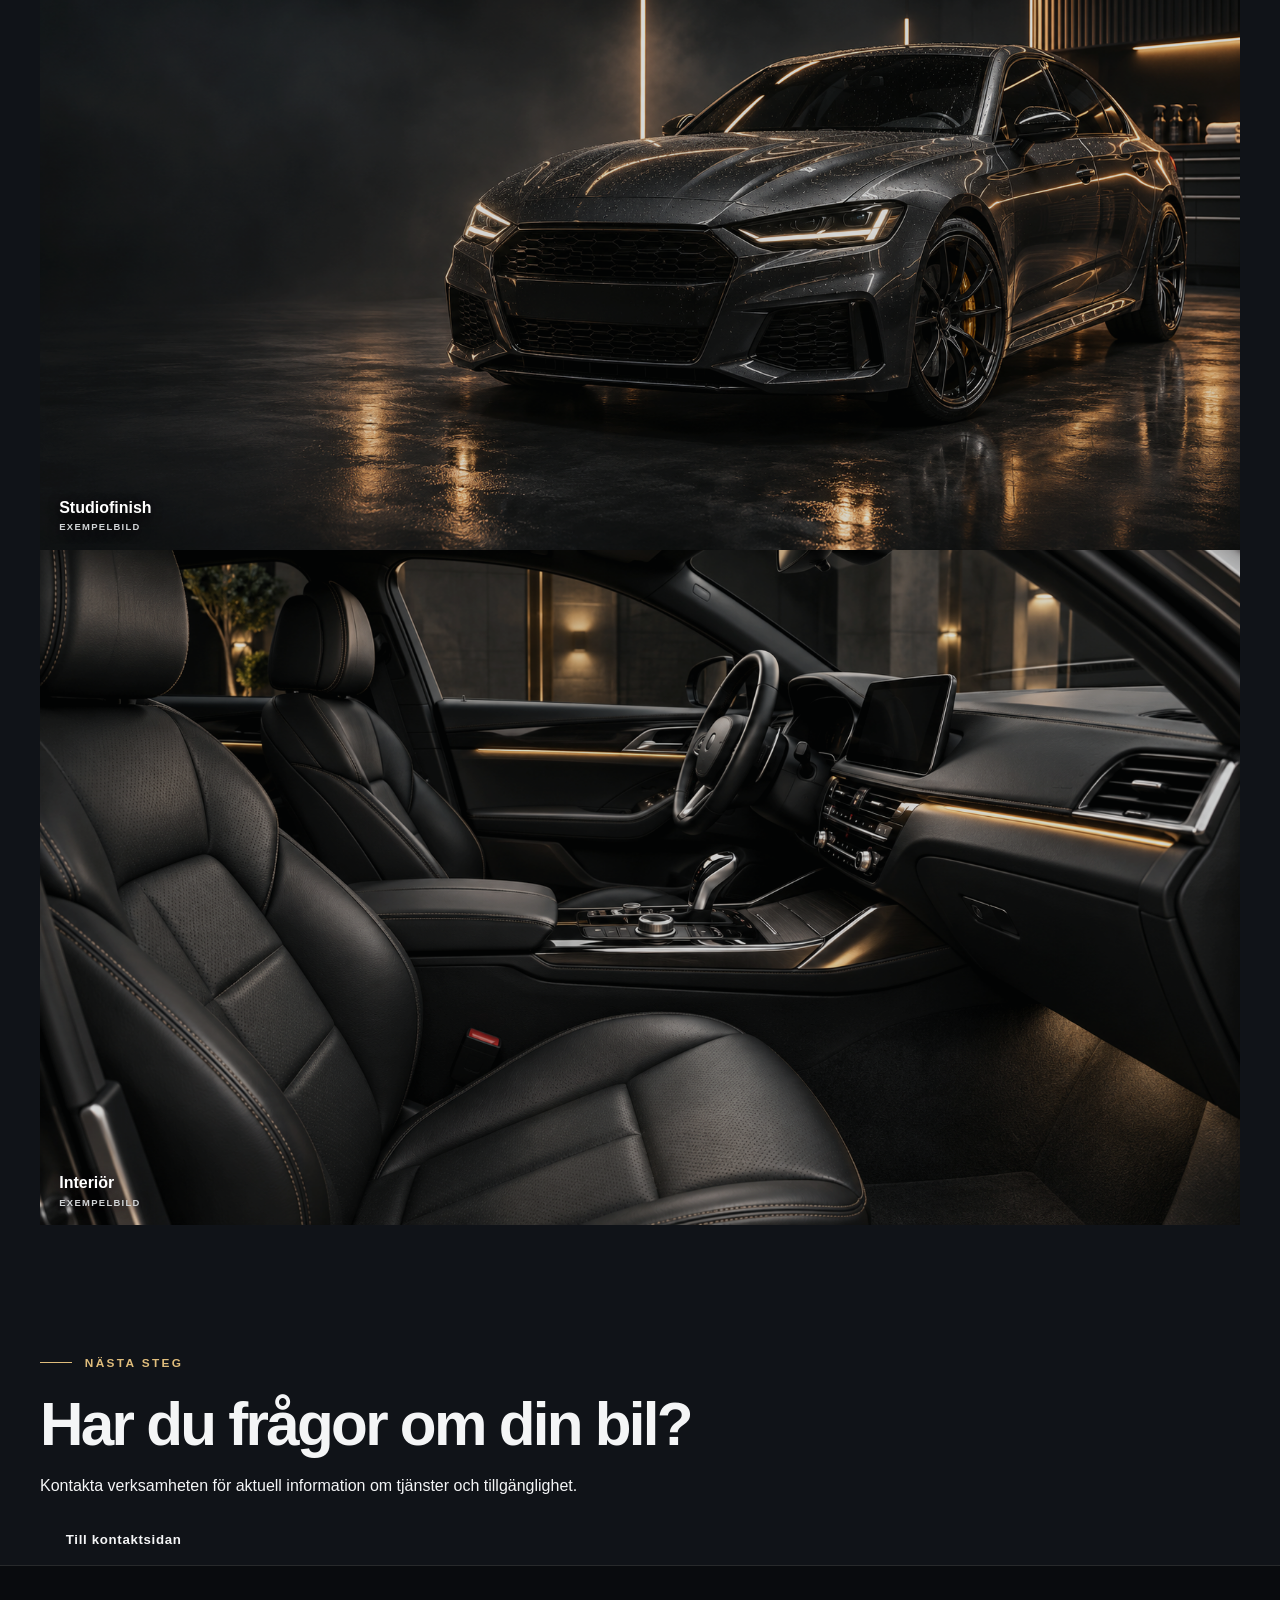
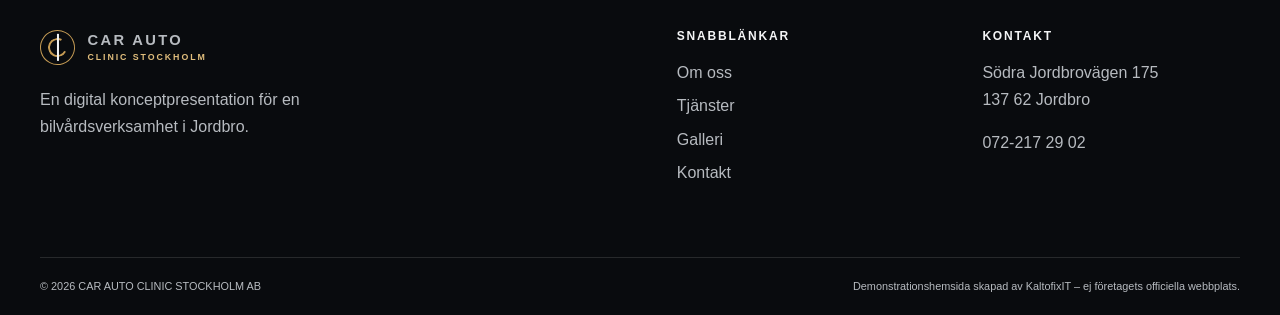
==== commit e1203682: "Restructure homepage for multipage navigation" ====
--- a/index.html
+++ b/index.html
@@ -1,209 +1,53 @@
 <!doctype html>
 <html lang="sv">
 <head>
-  <meta charset="utf-8">
-  <meta name="viewport" content="width=device-width, initial-scale=1">
+  <meta charset="utf-8"><meta name="viewport" content="width=device-width, initial-scale=1">
   <title>Car Auto Clinic Stockholm | Bilvård i Jordbro</title>
   <meta name="description" content="Car Auto Clinic Stockholm AB – bilvårdsverksamhet i Jordbro, Haninge. Läs mer om verksamheten och kontakta företaget.">
-  <meta name="robots" content="noindex, nofollow">
-  <meta name="theme-color" content="#101318">
-  <meta property="og:type" content="website">
-  <meta property="og:locale" content="sv_SE">
-  <meta property="og:title" content="Car Auto Clinic Stockholm | Bilvård i Jordbro">
-  <meta property="og:description" content="En demonstrationshemsida för Car Auto Clinic Stockholm AB i Jordbro.">
-  <meta property="og:image" content="assets/images/hero-studio.png">
-  <link rel="icon" href="assets/images/favicon.svg" type="image/svg+xml">
-  <link rel="preload" href="assets/images/hero-studio.png" as="image" fetchpriority="high">
-  <link rel="stylesheet" href="assets/css/style.css">
-  <script src="assets/js/main.js" defer></script>
+  <meta name="robots" content="noindex, nofollow"><meta name="theme-color" content="#101318">
+  <meta property="og:type" content="website"><meta property="og:locale" content="sv_SE"><meta property="og:title" content="Car Auto Clinic Stockholm | Bilvård i Jordbro"><meta property="og:description" content="En demonstrationshemsida för Car Auto Clinic Stockholm AB i Jordbro."><meta property="og:image" content="assets/images/hero-studio.png">
+  <link rel="icon" href="assets/images/favicon.svg" type="image/svg+xml"><link rel="preload" href="assets/images/hero-studio.png" as="image" fetchpriority="high"><link rel="stylesheet" href="assets/css/style.css"><script src="assets/js/main.js" defer></script>
 </head>
 <body>
   <a class="skip-link" href="#main">Hoppa till innehållet</a>
-
-  <div class="demo-bar" role="note">
-    <div class="container demo-bar__inner">
-      <span class="demo-bar__label">Koncept</span>
-      <span>Demonstrationshemsida av KaltofixIT – ej företagets officiella webbplats</span>
-    </div>
-  </div>
-
-  <header class="site-header" id="top">
+  <div class="demo-bar" role="note"><div class="container demo-bar__inner"><span class="demo-bar__label">Koncept</span><span>Demonstrationshemsida av KaltofixIT – ej företagets officiella webbplats</span></div></div>
+  <header class="site-header">
     <div class="container nav-wrap">
-      <a class="brand" href="#hem" aria-label="Car Auto Clinic, gå till startsidan">
-        <span class="brand__mark" aria-hidden="true"><span></span></span>
-        <span class="brand__text"><strong>CAR AUTO</strong><small>CLINIC STOCKHOLM</small></span>
-      </a>
-
-      <button class="nav-toggle" type="button" aria-expanded="false" aria-controls="site-nav" aria-label="Öppna meny">
-        <span></span><span></span><span></span>
-      </button>
-
-      <nav class="site-nav" id="site-nav" aria-label="Huvudnavigation">
-        <a href="#hem" class="is-active">Hem</a>
-        <a href="#om">Om oss</a>
-        <a href="#tjanster">Tjänster</a>
-        <a href="#galleri">Galleri</a>
-        <a href="#kontakt">Kontakt</a>
-        <a class="nav-cta" href="tel:+46722172902">Ring oss</a>
-      </nav>
+      <a class="brand" href="index.html" aria-label="Car Auto Clinic, startsida"><span class="brand__mark" aria-hidden="true"><span></span></span><span class="brand__text"><strong>CAR AUTO</strong><small>CLINIC STOCKHOLM</small></span></a>
+      <button class="nav-toggle" type="button" aria-expanded="false" aria-controls="site-nav" aria-label="Öppna meny"><span></span><span></span><span></span></button>
+      <nav class="site-nav" id="site-nav" aria-label="Huvudnavigation"><a href="index.html" aria-current="page">Hem</a><a href="index.html#om">Om oss</a><a href="tjanster.html">Tjänster</a><a href="galleri.html">Galleri</a><a href="kontakt.html">Kontakt</a><a class="nav-cta" href="tel:+46722172902">Ring oss</a></nav>
     </div>
   </header>
-
   <main id="main">
-    <section class="hero" id="hem" aria-labelledby="hero-title">
-      <div class="hero__media" role="img" aria-label="Modern mörk bil i en exklusiv bilvårdsstudio"></div>
-      <div class="hero__scrim"></div>
-      <div class="container hero__content">
-        <p class="eyebrow reveal">Bilvård i Jordbro</p>
-        <h1 id="hero-title" class="reveal">CAR AUTO<br><span>CLINIC</span></h1>
-        <p class="hero__lead reveal">Välkommen till Car Auto Clinic Stockholm. Upptäck vår verksamhet och kontakta oss för mer information om våra tjänster.</p>
-        <div class="hero__actions reveal">
-          <a class="button button--primary" href="#tjanster">Utforska tjänster</a>
-          <a class="button button--ghost" href="#kontakt">Kontakta oss</a>
-        </div>
-      </div>
+    <section class="hero" aria-labelledby="hero-title">
+      <div class="hero__media" role="img" aria-label="Modern mörk bil i en exklusiv bilvårdsstudio"></div><div class="hero__scrim"></div>
+      <div class="container hero__content"><p class="eyebrow reveal">Bilvård i Jordbro</p><h1 id="hero-title" class="reveal">CAR AUTO<br><span>CLINIC</span></h1><p class="hero__lead reveal">Välkommen till Car Auto Clinic Stockholm. Upptäck verksamheten och ta nästa steg mot en välvårdad bil.</p><div class="hero__actions reveal"><a class="button button--primary" href="tjanster.html">Utforska tjänster</a><a class="button button--ghost" href="kontakt.html">Kontakta oss</a></div></div>
       <a class="scroll-cue" href="#om" aria-label="Fortsätt till nästa sektion"><span></span>Utforska</a>
     </section>
-
     <section class="intro section" id="om" aria-labelledby="about-title">
       <div class="container split">
-        <div class="split__content reveal">
-          <p class="eyebrow">Om verksamheten</p>
-          <h2 id="about-title">Välkommen till<br>Car Auto Clinic Stockholm</h2>
-          <p class="lead">En bilvårdsverksamhet med bas i Jordbro, Haninge – presenterad med tydlighet, omsorg och en enkel väg till personlig kontakt.</p>
-          <p>CAR AUTO CLINIC STOCKHOLM AB är verksamt inom bilvård samt registrerat för allmän service och reparation av motorfordon. Den här sidan visar hur företagets digitala närvaro kan utvecklas när tjänsteutbud, bilder och övriga detaljer har bekräftats.</p>
-          <div class="facts" aria-label="Företagsfakta">
-            <div><span>Plats</span><strong>Jordbro, Haninge</strong></div>
-            <div><span>Verksamhet</span><strong>Bilvård &amp; motorfordon</strong></div>
-          </div>
-          <a class="text-link" href="#kontakt">Prata med verksamheten <span aria-hidden="true">›</span></a>
-        </div>
-        <figure class="split__visual reveal">
-          <img src="assets/images/polishing.png" alt="Demonstrationsbild av polering på en mörk bil" loading="lazy" width="1456" height="1088">
-          <figcaption>Exempelbild – ersätts med företagets egna foton</figcaption>
-          <span class="visual-tag" aria-hidden="true">Precision<br><small>i varje detalj</small></span>
-        </figure>
+        <div class="split__content reveal"><p class="eyebrow">Om verksamheten</p><h2 id="about-title">Välkommen till<br>Car Auto Clinic Stockholm</h2><p class="lead">En bilvårdsverksamhet med bas i Jordbro, Haninge – presenterad med tydlighet, omsorg och en enkel väg till personlig kontakt.</p><p>CAR AUTO CLINIC STOCKHOLM AB är verksamt inom bilvård samt registrerat för allmän service och reparation av motorfordon. Exakt tjänsteutbud bekräftas direkt med företaget.</p><div class="facts"><div><span>Plats</span><strong>Jordbro, Haninge</strong></div><div><span>Inriktning</span><strong>Bilvård &amp; motorfordon</strong></div></div><a class="text-link" href="kontakt.html">Prata med verksamheten <span aria-hidden="true">›</span></a></div>
+        <figure class="split__visual reveal"><img src="assets/images/polishing.png" alt="Demonstrationsbild av polering på en mörk bil" loading="lazy"><figcaption>Exempelbild – ersätts med företagets egna foton</figcaption><span class="visual-tag" aria-hidden="true">Precision<br><small>i varje detalj</small></span></figure>
       </div>
     </section>
-
-    <section class="services section" id="tjanster" aria-labelledby="services-title">
-      <div class="container">
-        <div class="section-heading reveal">
-          <div><p class="eyebrow">Möjligt tjänsteutbud</p><h2 id="services-title">Bilvård, presenterad med omsorg</h2></div>
-          <p>Följande är förslag för demonstrationsversionen. Exakt utbud och innehåll behöver bekräftas av företaget före publicering.</p>
-        </div>
-        <div class="proposal-note reveal" role="note">
-          <svg aria-hidden="true" viewBox="0 0 24 24"><path d="M12 8v5m0 3.5v.01M10.3 3.8 2.2 18a2 2 0 0 0 1.7 3h16.2a2 2 0 0 0 1.7-3L13.7 3.8a2 2 0 0 0-3.4 0Z"/></svg>
-          <span><strong>Förslag – ej bekräftat tjänsteutbud.</strong> Kontakta företaget för aktuell information.</span>
-        </div>
+    <section class="home-services section" aria-labelledby="service-preview-title">
+      <div class="container"><div class="preview-heading reveal"><div><p class="eyebrow">Möjligt tjänsteutbud</p><h2 id="service-preview-title">Omsorg för bilens helhet</h2></div><a class="button button--ghost" href="tjanster.html">Se alla tjänster</a></div>
+        <div class="proposal-note reveal" role="note"><span><strong>Förslag – ej bekräftat tjänsteutbud.</strong> Kontakta företaget för aktuell information.</span></div>
         <div class="service-grid">
-          <article class="service-card reveal">
-            <span class="service-card__icon" aria-hidden="true"><svg viewBox="0 0 48 48"><path d="M10 27h28l-3-9a4 4 0 0 0-4-3H17a4 4 0 0 0-4 3l-3 9Zm0 0-3 5v7h5v-4h24v4h5v-7l-3-5M15 31h.01M33 31h.01M8 12l4 1M40 12l-4 1"/></svg></span>
-            <p class="service-card__type">Exempel</p><h3>Utvändig biltvätt</h3><p>En grundlig rengöring av bilens utsida för en ren och välvårdad helhet.</p><a href="#kontakt">Fråga om tjänsten</a>
-          </article>
-          <article class="service-card reveal">
-            <span class="service-card__icon" aria-hidden="true"><svg viewBox="0 0 48 48"><path d="M15 32V20a9 9 0 0 1 18 0v12M11 32h26v8H11zM18 32v8M30 32v8M24 8V4M10 11 7 8M38 11l3-3"/></svg></span>
-            <p class="service-card__type">Exempel</p><h3>Invändig rengöring</h3><p>Omsorg om kupéns ytor och detaljer för en fräschare miljö i bilen.</p><a href="#kontakt">Fråga om tjänsten</a>
-          </article>
-          <article class="service-card reveal">
-            <span class="service-card__icon" aria-hidden="true"><svg viewBox="0 0 48 48"><path d="m24 7 3.5 10.5L38 21l-10.5 3.5L24 35l-3.5-10.5L10 21l10.5-3.5L24 7ZM38 7l1.5 4.5L44 13l-4.5 1.5L38 19l-1.5-4.5L32 13l4.5-1.5L38 7Z"/></svg></span>
-            <p class="service-card__type">Exempel</p><h3>Bilrekonditionering</h3><p>En mer omfattande genomgång som kan anpassas efter bilens skick och behov.</p><a href="#kontakt">Fråga om tjänsten</a>
-          </article>
-          <article class="service-card reveal">
-            <span class="service-card__icon" aria-hidden="true"><svg viewBox="0 0 48 48"><circle cx="20" cy="25" r="10"/><path d="M20 15v20M10 25h20M27 18l11-8 4 5-12 9M34 31l7 7"/></svg></span>
-            <p class="service-card__type">Exempel</p><h3>Polering &amp; lackvård</h3><p>Behandling med fokus på glans, finish och ett mer välvårdat visuellt uttryck.</p><a href="#kontakt">Fråga om tjänsten</a>
-          </article>
-          <article class="service-card reveal">
-            <span class="service-card__icon" aria-hidden="true"><svg viewBox="0 0 48 48"><path d="M24 5 39 11v11c0 10-6 17-15 21-9-4-15-11-15-21V11l15-6Z"/><path d="m17 24 5 5 10-11"/></svg></span>
-            <p class="service-card__type">Exempel</p><h3>Lackskydd</h3><p>Ett möjligt tillval för den som vill ge bilens lack ett extra lager omsorg.</p><a href="#kontakt">Fråga om tjänsten</a>
-          </article>
-          <article class="service-card reveal">
-            <span class="service-card__icon" aria-hidden="true"><svg viewBox="0 0 48 48"><path d="M31 8a10 10 0 0 0-12 12L7 32l9 9 12-12A10 10 0 0 0 40 17l-7 7-8-8 6-8Z"/></svg></span>
-            <p class="service-card__type">Registrerad verksamhetsinriktning</p><h3>Service &amp; reparation</h3><p>Företaget är registrerat inom allmän service och reparation. Konkreta arbeten behöver bekräftas.</p><a href="#kontakt">Fråga om tjänsten</a>
-          </article>
+          <article class="service-card reveal"><span class="service-card__icon" aria-hidden="true"><svg viewBox="0 0 48 48"><path d="M10 27h28l-3-9a4 4 0 0 0-4-3H17a4 4 0 0 0-4 3l-3 9Zm0 0-3 5v7h5v-4h24v4h5v-7l-3-5M15 31h.01M33 31h.01"/></svg></span><p class="service-card__type">Exempel</p><h3>Utvändig biltvätt</h3><p>En grundlig rengöring av bilens utsida för en ren och välvårdad helhet.</p><a href="kontakt.html">Fråga om tjänsten</a></article>
+          <article class="service-card reveal"><span class="service-card__icon" aria-hidden="true"><svg viewBox="0 0 48 48"><path d="m24 7 3.5 10.5L38 21l-10.5 3.5L24 35l-3.5-10.5L10 21l10.5-3.5L24 7Z"/></svg></span><p class="service-card__type">Exempel</p><h3>Bilrekonditionering</h3><p>En mer omfattande genomgång som kan anpassas efter bilens skick och behov.</p><a href="kontakt.html">Fråga om tjänsten</a></article>
+          <article class="service-card reveal"><span class="service-card__icon" aria-hidden="true"><svg viewBox="0 0 48 48"><path d="M24 5 39 11v11c0 10-6 17-15 21-9-4-15-11-15-21V11l15-6Z"/><path d="m17 24 5 5 10-11"/></svg></span><p class="service-card__type">Exempel</p><h3>Lackskydd</h3><p>Ett möjligt tillval för den som vill ge bilens lack ett extra lager omsorg.</p><a href="kontakt.html">Fråga om tjänsten</a></article>
         </div>
       </div>
     </section>
-
-    <section class="process section" aria-labelledby="process-title">
-      <div class="container process__grid">
-        <div class="reveal"><p class="eyebrow">En enkel kontaktväg</p><h2 id="process-title">Från fråga till nästa steg</h2></div>
-        <ol class="process-list">
-          <li class="reveal"><span>01</span><div><h3>Berätta om bilen</h3><p>Beskriv vad du vill ha hjälp med och lämna dina kontaktuppgifter.</p></div></li>
-          <li class="reveal"><span>02</span><div><h3>Stäm av behovet</h3><p>Kontakta verksamheten för att bekräfta tjänst, upplägg och tillgänglighet.</p></div></li>
-          <li class="reveal"><span>03</span><div><h3>Planera besöket</h3><p>När detaljerna är överenskomna kan nästa steg planeras tillsammans.</p></div></li>
-        </ol>
+    <section class="home-gallery section" aria-labelledby="gallery-preview-title">
+      <div class="container"><div class="preview-heading reveal"><div><p class="eyebrow">Visuell inspiration</p><h2 id="gallery-preview-title">En känsla för detaljer</h2></div><a class="button button--ghost" href="galleri.html">Öppna galleriet</a></div>
+        <div class="gallery-preview"><a class="gallery-item reveal" href="galleri.html"><img src="assets/images/hero-studio.png" alt="Exempelbild av bil i bilvårdsstudio" loading="lazy"><span>Studiofinish <small>Exempelbild</small></span></a><a class="gallery-item reveal" href="galleri.html"><img src="assets/images/interior.png" alt="Exempelbild av rengjord bilinteriör" loading="lazy"><span>Interiör <small>Exempelbild</small></span></a></div>
       </div>
     </section>
-
-    <section class="gallery section" id="galleri" aria-labelledby="gallery-title">
-      <div class="container">
-        <div class="section-heading reveal">
-          <div><p class="eyebrow">Visuell inspiration</p><h2 id="gallery-title">Ett galleri som lyfter hantverket</h2></div>
-          <p>Bildmaterialet nedan är AI-genererade exempelbilder och visar inte dokumenterade arbeten utförda av företaget.</p>
-        </div>
-        <div class="gallery-grid">
-          <button class="gallery-item gallery-item--wide reveal" type="button" data-full="assets/images/hero-studio.png" data-caption="Exempelbild: premium bilstudio">
-            <img src="assets/images/hero-studio.png" alt="Exempelbild av en mörk bil i bilvårdsstudio" loading="lazy"><span>Studiofinish <small>Exempelbild</small></span>
-          </button>
-          <button class="gallery-item gallery-item--tall reveal" type="button" data-full="assets/images/paint-detail.png" data-caption="Exempelbild: vattenavvisande lackyta">
-            <img src="assets/images/paint-detail.png" alt="Exempelbild med vattendroppar på mörk billack" loading="lazy"><span>Lackdetalj <small>Exempelbild</small></span>
-          </button>
-          <button class="gallery-item reveal" type="button" data-full="assets/images/polishing.png" data-caption="Exempelbild: polering">
-            <img src="assets/images/polishing.png" alt="Exempelbild av polering på bilhuv" loading="lazy"><span>Polering <small>Exempelbild</small></span>
-          </button>
-          <button class="gallery-item reveal" type="button" data-full="assets/images/interior.png" data-caption="Exempelbild: rengjord bilinteriör">
-            <img src="assets/images/interior.png" alt="Exempelbild av en ren mörk bilinteriör" loading="lazy"><span>Interiör <small>Exempelbild</small></span>
-          </button>
-        </div>
-      </div>
-    </section>
-
-    <section class="contact section" id="kontakt" aria-labelledby="contact-title">
-      <div class="container contact__grid">
-        <div class="contact__info reveal">
-          <p class="eyebrow">Kontakt</p><h2 id="contact-title">Låt oss prata om din bil</h2>
-          <p class="lead">Har du frågor om verksamheten eller vill veta vilka tjänster som erbjuds? Ta kontakt direkt för aktuell information.</p>
-          <address>
-            <div><span class="contact-icon" aria-hidden="true"><svg viewBox="0 0 24 24"><path d="M20 10c0 5-8 11-8 11S4 15 4 10a8 8 0 1 1 16 0Z"/><circle cx="12" cy="10" r="2.5"/></svg></span><span><small>Besöksadress</small>Södra Jordbrovägen 175<br>137 62 Jordbro</span></div>
-            <div><span class="contact-icon" aria-hidden="true"><svg viewBox="0 0 24 24"><path d="M7 3H4a1 1 0 0 0-1 1c0 9.4 7.6 17 17 17a1 1 0 0 0 1-1v-3l-4-2-2 3c-4-1.5-7.5-5-9-9l3-2-2-4Z"/></svg></span><span><small>Telefon</small><a href="tel:+46722172902">072-217 29 02</a><em>Bekräftas före officiell publicering</em></span></div>
-          </address>
-          <a class="button button--primary" href="https://www.google.com/maps/search/?api=1&amp;query=S%C3%B6dra+Jordbrov%C3%A4gen+175%2C+137+62+Jordbro" target="_blank" rel="noopener noreferrer">Öppna i Google Maps</a>
-        </div>
-
-        <div class="contact-card reveal">
-          <div class="contact-card__head"><p class="eyebrow">Förberedd kontakt</p><h3>Beskriv vad du söker</h3><p>Formuläret är en demo och skickar inga uppgifter.</p></div>
-          <form id="contact-form" novalidate>
-            <div class="field-row">
-              <label>Namn <span aria-hidden="true">*</span><input type="text" name="name" autocomplete="name" required minlength="2"><small class="error" aria-live="polite"></small></label>
-              <label>Telefonnummer <input type="tel" name="phone" autocomplete="tel" inputmode="tel" pattern="[0-9+()\s-]{6,}"><small class="error" aria-live="polite"></small></label>
-            </div>
-            <label>E-post <span aria-hidden="true">*</span><input type="email" name="email" autocomplete="email" required><small class="error" aria-live="polite"></small></label>
-            <label>Önskad tjänst<select name="service"><option value="">Välj ett exempel</option><option>Utvändig biltvätt</option><option>Invändig rengöring</option><option>Bilrekonditionering</option><option>Polering och lackvård</option><option>Lackskydd</option><option>Service och reparation</option><option>Annat / osäker</option></select></label>
-            <label>Meddelande <span aria-hidden="true">*</span><textarea name="message" rows="5" required minlength="10" placeholder="Berätta kort vad du vill ha hjälp med …"></textarea><small class="error" aria-live="polite"></small></label>
-            <button class="button button--primary button--full" type="submit">Kontrollera förfrågan</button>
-            <p class="form-note"><svg aria-hidden="true" viewBox="0 0 24 24"><path d="M12 3 4 6v5c0 5 3 8.5 8 10 5-1.5 8-5 8-10V6l-8-3Z"/><path d="M9 12h6M12 9v6"/></svg>Demo: inga personuppgifter lagras eller skickas. En godkänd formulärtjänst behöver kopplas in före lansering.</p>
-            <div class="form-status" id="form-status" role="status" tabindex="-1"></div>
-          </form>
-        </div>
-      </div>
-    </section>
+    <section class="cta-band"><div class="container cta-band__inner"><div class="reveal"><p class="eyebrow">Nästa steg</p><h2>Har du frågor om din bil?</h2><p>Kontakta verksamheten för aktuell information om tjänster och tillgänglighet.</p></div><a class="button reveal" href="kontakt.html">Till kontaktsidan</a></div></section>
   </main>
-
-  <footer class="site-footer">
-    <div class="container footer__main">
-      <div><a class="brand" href="#hem"><span class="brand__mark" aria-hidden="true"><span></span></span><span class="brand__text"><strong>CAR AUTO</strong><small>CLINIC STOCKHOLM</small></span></a><p>En digital konceptpresentation för en bilvårdsverksamhet i Jordbro.</p></div>
-      <div><h2>Snabblänkar</h2><a href="#om">Om oss</a><a href="#tjanster">Tjänster</a><a href="#galleri">Galleri</a><a href="#kontakt">Kontakt</a></div>
-      <div><h2>Kontakt</h2><p>Södra Jordbrovägen 175<br>137 62 Jordbro</p><a href="tel:+46722172902">072-217 29 02</a></div>
-    </div>
-    <div class="container footer__bottom"><p>© <span id="year">2026</span> CAR AUTO CLINIC STOCKHOLM AB</p><p>Demonstrationshemsida skapad av KaltofixIT – ej företagets officiella webbplats.</p></div>
-  </footer>
-
-  <dialog class="lightbox" id="lightbox" aria-label="Förstorad galleribild">
-    <button class="lightbox__close" type="button" aria-label="Stäng bildvisning">×</button>
-    <img src="" alt="">
-    <p></p>
-  </dialog>
+  <footer class="site-footer"><div class="container footer__main"><div><a class="brand" href="index.html"><span class="brand__mark" aria-hidden="true"><span></span></span><span class="brand__text"><strong>CAR AUTO</strong><small>CLINIC STOCKHOLM</small></span></a><p>En digital konceptpresentation för en bilvårdsverksamhet i Jordbro.</p></div><div><h2>Snabblänkar</h2><a href="index.html#om">Om oss</a><a href="tjanster.html">Tjänster</a><a href="galleri.html">Galleri</a><a href="kontakt.html">Kontakt</a></div><div><h2>Kontakt</h2><p>Södra Jordbrovägen 175<br>137 62 Jordbro</p><a href="tel:+46722172902">072-217 29 02</a></div></div><div class="container footer__bottom"><p>© <span id="year">2026</span> CAR AUTO CLINIC STOCKHOLM AB</p><p>Demonstrationshemsida skapad av KaltofixIT – ej företagets officiella webbplats.</p></div></footer>
 </body>
 </html>
 
--- a/assets/css/style.css
+++ b/assets/css/style.css
@@ -0,0 +1,247 @@
+:root {
+  --ink: #101318;
+  --surface: #171b20;
+  --surface-2: #252b32;
+  --gold: #c59b54;
+  --gold-light: #e0bd7c;
+  --paper: #f4f5f6;
+  --muted: #a9afb7;
+  --line: rgba(255,255,255,.12);
+  --shadow: 0 24px 70px rgba(0,0,0,.32);
+  --radius: 3px;
+  --container: 1200px;
+  --section: clamp(5rem, 10vw, 8.5rem);
+  --font-display: "Montserrat", "Avenir Next", "Segoe UI", sans-serif;
+  --font-body: "Inter", "Segoe UI", Arial, sans-serif;
+}
+
+*, *::before, *::after { box-sizing: border-box; }
+html { scroll-behavior: smooth; scroll-padding-top: 7.5rem; }
+body { margin: 0; color: var(--paper); background: var(--ink); font: 400 1rem/1.7 var(--font-body); overflow-x: hidden; }
+body.nav-open { overflow: hidden; }
+img { display: block; max-width: 100%; }
+a { color: inherit; }
+button, input, select, textarea { font: inherit; }
+button, a { -webkit-tap-highlight-color: transparent; }
+::selection { color: var(--ink); background: var(--gold); }
+.container { width: min(calc(100% - 3rem), var(--container)); margin-inline: auto; }
+.section { padding-block: var(--section); }
+.skip-link { position: fixed; z-index: 1000; left: 1rem; top: -5rem; padding: .75rem 1rem; color: var(--ink); background: var(--paper); transition: top .2s; }
+.skip-link:focus { top: 1rem; }
+
+.demo-bar { position: relative; z-index: 101; min-height: 34px; color: #d9dde1; background: #080a0d; border-bottom: 1px solid rgba(255,255,255,.06); font-size: .76rem; letter-spacing: .02em; }
+.demo-bar__inner { min-height: 34px; display: flex; align-items: center; justify-content: center; gap: .75rem; text-align: center; }
+.demo-bar__label { padding: .05rem .4rem; color: var(--gold-light); border: 1px solid rgba(197,155,84,.55); text-transform: uppercase; letter-spacing: .13em; font-size: .63rem; }
+.site-header { position: absolute; z-index: 100; top: 34px; inset-inline: 0; border-bottom: 1px solid rgba(255,255,255,.11); transition: background .3s, transform .3s, box-shadow .3s; }
+.site-header.is-fixed { position: fixed; top: 0; background: rgba(16,19,24,.92); box-shadow: 0 10px 40px rgba(0,0,0,.3); backdrop-filter: blur(16px); }
+.nav-wrap { height: 82px; display: flex; align-items: center; justify-content: space-between; }
+.brand { display: inline-flex; align-items: center; gap: .78rem; text-decoration: none; }
+.brand__mark { width: 35px; height: 35px; position: relative; display: grid; place-items: center; border: 1px solid var(--gold); border-radius: 50%; transform: rotate(-18deg); }
+.brand__mark::before { content: ""; width: 19px; height: 19px; border: 2px solid var(--gold); border-right-color: transparent; border-radius: 50%; }
+.brand__mark span { position: absolute; width: 2px; height: 27px; background: var(--paper); transform: rotate(18deg); }
+.brand__text { display: grid; line-height: 1.1; }
+.brand__text strong { font: 700 .92rem/1 var(--font-display); letter-spacing: .16em; }
+.brand__text small { margin-top: .3rem; color: var(--gold-light); font: 600 .55rem/1 var(--font-display); letter-spacing: .22em; }
+.site-nav { display: flex; align-items: center; gap: clamp(1.25rem, 2.7vw, 2.5rem); }
+.site-nav a { position: relative; text-decoration: none; color: #dadddf; font-size: .88rem; font-weight: 550; letter-spacing: .03em; }
+.site-nav > a:not(.nav-cta)::after { content: ""; position: absolute; left: 0; right: 100%; bottom: -.65rem; height: 1px; background: var(--gold); transition: right .25s; }
+.site-nav > a:is(:hover, :focus-visible, .is-active) { color: white; }
+.site-nav > a:is(:hover, :focus-visible, .is-active)::after { right: 0; }
+.site-nav .nav-cta { padding: .65rem 1.15rem; color: var(--ink); background: var(--gold); }
+.site-nav .nav-cta:hover { background: var(--gold-light); }
+.nav-toggle { display: none; width: 44px; height: 44px; padding: 10px; color: inherit; background: transparent; border: 0; cursor: pointer; }
+.nav-toggle span { display: block; height: 1px; margin: 6px 0; background: currentColor; transition: transform .25s, opacity .2s; }
+
+.hero { min-height: 100svh; position: relative; display: grid; align-items: center; overflow: hidden; }
+.hero__media, .hero__scrim { position: absolute; inset: 0; }
+.hero__media { background: url("../images/hero-studio.png") 62% center / cover no-repeat; transform: scale(1.01); }
+.hero__scrim { background: linear-gradient(90deg, rgba(6,8,10,.94) 0%, rgba(8,10,13,.68) 42%, rgba(8,10,13,.12) 74%), linear-gradient(0deg, rgba(8,10,13,.85), transparent 35%); }
+.hero__content { position: relative; z-index: 1; padding-top: 8rem; }
+.eyebrow { margin: 0 0 1.2rem; color: var(--gold-light); font-size: .74rem; font-weight: 700; letter-spacing: .2em; text-transform: uppercase; }
+.eyebrow::before { content: ""; display: inline-block; width: 32px; height: 1px; margin: 0 .8rem .25rem 0; background: currentColor; }
+.hero h1 { max-width: 800px; margin: 0; font: 750 clamp(3.7rem, 8.7vw, 8.2rem)/.84 var(--font-display); letter-spacing: -.055em; text-transform: uppercase; }
+.hero h1 span { color: transparent; -webkit-text-stroke: 1px rgba(244,245,246,.76); }
+.hero__lead { max-width: 600px; margin: 2rem 0 0; color: #d4d7da; font-size: clamp(1rem, 1.5vw, 1.16rem); }
+.hero__actions { display: flex; flex-wrap: wrap; gap: .8rem; margin-top: 2rem; }
+.button { min-height: 50px; display: inline-flex; align-items: center; justify-content: center; padding: .75rem 1.55rem; border: 1px solid transparent; border-radius: 1px; text-decoration: none; font-weight: 700; font-size: .83rem; letter-spacing: .05em; cursor: pointer; transition: color .25s, background .25s, border .25s, transform .25s; }
+.button:hover { transform: translateY(-2px); }
+.button--primary { color: #111419; background: var(--gold); }
+.button--primary:hover { background: var(--gold-light); }
+.button--ghost { color: var(--paper); border-color: rgba(255,255,255,.5); background: rgba(16,19,24,.16); backdrop-filter: blur(5px); }
+.button--ghost:hover { border-color: var(--paper); background: rgba(255,255,255,.08); }
+.button--full { width: 100%; }
+.scroll-cue { position: absolute; z-index: 2; left: 50%; bottom: 2rem; display: flex; flex-direction: column; align-items: center; gap: .45rem; color: #d8dadd; text-decoration: none; font-size: .61rem; letter-spacing: .18em; text-transform: uppercase; transform: translateX(-50%); }
+.scroll-cue span { width: 1px; height: 42px; background: linear-gradient(var(--gold) 50%, rgba(255,255,255,.16) 50%); background-size: 100% 200%; animation: scrollLine 2s ease-in-out infinite; }
+@keyframes scrollLine { 0%,100% { background-position: 0 100%; } 50% { background-position: 0 0; } }
+
+h2 { margin: 0; font: 650 clamp(2.25rem, 4.7vw, 4.25rem)/1.05 var(--font-display); letter-spacing: -.045em; }
+h3 { font-family: var(--font-display); }
+.lead { color: #e2e4e6; font-size: clamp(1.07rem, 1.8vw, 1.28rem); line-height: 1.65; }
+.split { display: grid; grid-template-columns: .9fr 1.1fr; align-items: center; gap: clamp(3rem, 8vw, 7rem); }
+.split__content > p:not(.eyebrow) { color: var(--muted); }
+.split__content h2 { margin-bottom: 1.8rem; }
+.facts { display: grid; grid-template-columns: repeat(2,1fr); gap: 1px; margin: 2.2rem 0; background: var(--line); border-block: 1px solid var(--line); }
+.facts div { padding: 1.15rem 1rem 1.15rem 0; background: var(--ink); }
+.facts div + div { padding-left: 1.4rem; }
+.facts span, .facts strong { display: block; }
+.facts span { margin-bottom: .25rem; color: var(--gold-light); font-size: .7rem; letter-spacing: .12em; text-transform: uppercase; }
+.facts strong { font-size: .92rem; }
+.text-link { display: inline-flex; gap: .65rem; color: var(--paper); text-underline-offset: .4rem; text-decoration-color: var(--gold); font-weight: 650; }
+.text-link span { color: var(--gold); font-size: 1.4em; line-height: 1; transition: transform .2s; }
+.text-link:hover span { transform: translateX(4px); }
+.split__visual { position: relative; margin: 0; padding: 0 0 2rem 2rem; }
+.split__visual::before { content: ""; position: absolute; z-index: -1; inset: 2rem 2rem 0 0; border: 1px solid rgba(197,155,84,.4); }
+.split__visual img { width: 100%; aspect-ratio: 4/5; object-fit: cover; box-shadow: var(--shadow); }
+.split__visual figcaption { margin-top: .75rem; color: #838a92; font-size: .72rem; }
+.visual-tag { position: absolute; right: -1rem; bottom: 4.5rem; padding: 1rem 1.2rem; color: var(--ink); background: var(--gold); font: 700 1.1rem/1.05 var(--font-display); text-transform: uppercase; letter-spacing: .04em; }
+.visual-tag small { font-size: .58rem; letter-spacing: .1em; }
+
+.services { background: var(--surface); }
+.section-heading { display: grid; grid-template-columns: 1.4fr .6fr; align-items: end; gap: 3rem; margin-bottom: 3rem; }
+.section-heading > p { margin: 0 0 .5rem; color: var(--muted); }
+.proposal-note { display: flex; align-items: center; gap: .9rem; margin: -1rem 0 2.2rem; padding: .85rem 1rem; color: #d8dadd; background: rgba(197,155,84,.07); border-left: 2px solid var(--gold); font-size: .85rem; }
+.proposal-note svg { width: 20px; flex: 0 0 auto; fill: none; stroke: var(--gold-light); stroke-width: 1.5; }
+.service-grid { display: grid; grid-template-columns: repeat(3,1fr); gap: 1px; background: var(--line); border: 1px solid var(--line); }
+.service-card { min-height: 345px; position: relative; padding: clamp(1.6rem, 3vw, 2.3rem); background: var(--surface); overflow: hidden; transition: background .3s, transform .3s; }
+.service-card::after { content: ""; position: absolute; right: -40px; bottom: -50px; width: 120px; height: 120px; border: 1px solid rgba(197,155,84,.16); border-radius: 50%; transition: transform .35s; }
+.service-card:hover { z-index: 1; background: var(--surface-2); transform: translateY(-5px); }
+.service-card:hover::after { transform: scale(1.3); }
+.service-card__icon { width: 54px; height: 54px; display: grid; place-items: center; margin-bottom: 2rem; color: var(--gold-light); border: 1px solid rgba(197,155,84,.35); }
+.service-card__icon svg { width: 30px; fill: none; stroke: currentColor; stroke-width: 1.5; stroke-linecap: round; stroke-linejoin: round; }
+.service-card__type { min-height: 1.5em; margin: 0; color: var(--gold-light); font-size: .61rem; font-weight: 700; letter-spacing: .13em; text-transform: uppercase; }
+.service-card h3 { margin: .5rem 0 .8rem; font-size: 1.22rem; }
+.service-card > p:last-of-type { margin: 0; color: var(--muted); font-size: .92rem; }
+.service-card a { position: absolute; left: clamp(1.6rem, 3vw, 2.3rem); bottom: 1.6rem; color: #e9eaeb; text-decoration: none; border-bottom: 1px solid var(--gold); font-size: .79rem; font-weight: 650; }
+
+.process { background: #0b0e12; }
+.process__grid { display: grid; grid-template-columns: .8fr 1.2fr; gap: clamp(3rem, 8vw, 7rem); }
+.process-list { margin: 0; padding: 0; list-style: none; border-top: 1px solid var(--line); }
+.process-list li { display: grid; grid-template-columns: 70px 1fr; gap: 1rem; padding: 1.6rem 0; border-bottom: 1px solid var(--line); }
+.process-list li > span { color: var(--gold-light); font-size: .72rem; letter-spacing: .1em; }
+.process-list h3 { margin: 0 0 .35rem; font-size: 1.1rem; }
+.process-list p { margin: 0; color: var(--muted); font-size: .92rem; }
+
+.gallery { background: var(--surface-2); }
+.gallery-grid { display: grid; grid-template-columns: 1.25fr .75fr 1fr; grid-template-rows: 260px 260px; gap: .85rem; }
+.gallery-item { position: relative; padding: 0; color: white; background: #0d1014; border: 0; overflow: hidden; cursor: zoom-in; }
+.gallery-item--wide { grid-column: span 2; }
+.gallery-item--tall { grid-row: span 2; }
+.gallery-item img { width: 100%; height: 100%; object-fit: cover; opacity: .84; transition: transform .7s cubic-bezier(.2,.65,.25,1), opacity .3s; }
+.gallery-item::after { content: "+"; position: absolute; top: 1rem; right: 1rem; width: 34px; height: 34px; display: grid; place-items: center; border: 1px solid rgba(255,255,255,.5); border-radius: 50%; opacity: 0; transform: translateY(-6px); transition: opacity .25s, transform .25s; }
+.gallery-item > span { position: absolute; left: 1.2rem; bottom: 1.1rem; font: 650 1rem var(--font-display); text-align: left; text-shadow: 0 2px 12px #000; }
+.gallery-item small { display: block; margin-top: .3rem; color: #d1d4d6; font: 600 .59rem var(--font-body); letter-spacing: .14em; text-transform: uppercase; }
+.gallery-item:hover img { transform: scale(1.045); opacity: .68; }
+.gallery-item:hover::after { opacity: 1; transform: none; }
+
+.contact { background: var(--ink); }
+.contact__grid { display: grid; grid-template-columns: .78fr 1.22fr; gap: clamp(3rem, 8vw, 7rem); align-items: start; }
+.contact__info h2 { margin-bottom: 1.6rem; }
+.contact__info > p { color: var(--muted); }
+address { display: grid; gap: 1.2rem; margin: 2rem 0; font-style: normal; }
+address > div { display: flex; gap: 1rem; }
+.contact-icon { width: 42px; height: 42px; display: grid; flex: 0 0 auto; place-items: center; color: var(--gold-light); border: 1px solid rgba(197,155,84,.35); }
+.contact-icon svg { width: 21px; fill: none; stroke: currentColor; stroke-width: 1.5; stroke-linecap: round; stroke-linejoin: round; }
+address small, address em { display: block; }
+address small { color: var(--gold-light); font-size: .67rem; font-weight: 700; letter-spacing: .12em; text-transform: uppercase; }
+address a { text-decoration-color: var(--gold); text-underline-offset: .3rem; font-weight: 700; }
+address em { margin-top: .2rem; color: #7f858c; font-size: .69rem; }
+.contact-card { padding: clamp(1.5rem, 4vw, 3.2rem); background: var(--surface-2); box-shadow: var(--shadow); }
+.contact-card__head { margin-bottom: 2rem; }
+.contact-card__head .eyebrow { margin-bottom: .5rem; }
+.contact-card__head h3 { margin: 0; font-size: clamp(1.5rem, 3vw, 2.25rem); }
+.contact-card__head > p:last-child { margin: .4rem 0 0; color: var(--muted); }
+form { display: grid; gap: 1rem; }
+.field-row { display: grid; grid-template-columns: repeat(2,1fr); gap: 1rem; }
+label { display: grid; gap: .4rem; color: #e9eaeb; font-size: .8rem; font-weight: 650; }
+label > span { color: var(--gold-light); }
+input, select, textarea { width: 100%; color: var(--paper); background: #171b20; border: 1px solid rgba(255,255,255,.15); border-radius: 1px; outline: 0; }
+input, select { height: 48px; padding: 0 .85rem; }
+textarea { padding: .75rem .85rem; resize: vertical; }
+select { appearance: none; background-image: linear-gradient(45deg, transparent 50%, #b9bdc1 50%), linear-gradient(135deg, #b9bdc1 50%, transparent 50%); background-position: calc(100% - 17px) 21px, calc(100% - 12px) 21px; background-size: 5px 5px; background-repeat: no-repeat; }
+input:focus, select:focus, textarea:focus { border-color: var(--gold); box-shadow: 0 0 0 3px rgba(197,155,84,.1); }
+[aria-invalid="true"] { border-color: #df847a; }
+.error { min-height: 1.1em; color: #ffaaa1; font-size: .68rem; font-weight: 500; }
+.form-note { display: flex; gap: .55rem; margin: 0; color: #9fa5ac; font-size: .7rem; line-height: 1.5; }
+.form-note svg { width: 19px; flex: 0 0 auto; fill: none; stroke: var(--gold-light); stroke-width: 1.4; stroke-linecap: round; stroke-linejoin: round; }
+.form-status { display: none; padding: .85rem 1rem; color: #ead9ba; background: rgba(197,155,84,.1); border-left: 2px solid var(--gold); font-size: .82rem; }
+.form-status.is-visible { display: block; }
+
+.site-footer { color: #b7bbc0; background: #090b0e; border-top: 1px solid var(--line); }
+.footer__main { display: grid; grid-template-columns: 1.6fr .7fr .7fr; gap: 3rem; padding-block: 4rem; }
+.footer__main > div:first-child p { max-width: 340px; margin: 1.3rem 0 0; }
+.footer__main h2 { margin: 0 0 1rem; color: var(--paper); font-size: .75rem; letter-spacing: .15em; text-transform: uppercase; }
+.footer__main > div:not(:first-child) a { display: block; width: max-content; margin: .4rem 0; color: #b7bbc0; text-underline-offset: .25rem; text-decoration-color: transparent; }
+.footer__main > div:not(:first-child) a:hover { color: white; text-decoration-color: var(--gold); }
+.footer__bottom { display: flex; justify-content: space-between; gap: 2rem; padding-block: 1.2rem; border-top: 1px solid var(--line); font-size: .68rem; }
+.footer__bottom p { margin: 0; }
+.lightbox { width: min(92vw, 1100px); max-width: none; padding: 0; color: white; background: #0b0e12; border: 1px solid rgba(255,255,255,.15); box-shadow: 0 30px 100px #000; }
+.lightbox::backdrop { background: rgba(0,0,0,.86); backdrop-filter: blur(4px); }
+.lightbox img { width: 100%; max-height: 78vh; object-fit: contain; }
+.lightbox p { margin: 0; padding: .8rem 1rem; color: #c9ccd0; font-size: .78rem; }
+.lightbox__close { position: absolute; z-index: 2; top: .8rem; right: .8rem; width: 42px; height: 42px; color: white; background: rgba(0,0,0,.62); border: 1px solid rgba(255,255,255,.35); border-radius: 50%; font-size: 1.7rem; line-height: 1; cursor: pointer; }
+
+.reveal { opacity: 0; transform: translateY(22px); transition: opacity .7s ease, transform .7s ease; }
+.reveal.is-visible { opacity: 1; transform: none; }
+
+@media (max-width: 950px) {
+  .nav-toggle { display: block; position: relative; z-index: 2; }
+  .nav-toggle[aria-expanded="true"] span:nth-child(1) { transform: translateY(7px) rotate(45deg); }
+  .nav-toggle[aria-expanded="true"] span:nth-child(2) { opacity: 0; }
+  .nav-toggle[aria-expanded="true"] span:nth-child(3) { transform: translateY(-7px) rotate(-45deg); }
+  .site-nav { position: fixed; inset: 0; padding: 8rem 1.5rem 3rem; display: flex; flex-direction: column; align-items: stretch; justify-content: center; gap: 0; background: rgba(12,15,19,.98); opacity: 0; visibility: hidden; transform: translateY(-10px); transition: opacity .25s, visibility .25s, transform .25s; }
+  .site-nav.is-open { opacity: 1; visibility: visible; transform: none; }
+  .site-nav a { padding: 1rem; border-bottom: 1px solid var(--line); font: 650 clamp(1.3rem, 4vw, 2rem) var(--font-display); }
+  .site-nav > a::after { display: none; }
+  .site-nav .nav-cta { margin-top: 1rem; text-align: center; font-size: 1rem; }
+  .split, .contact__grid { grid-template-columns: 1fr; }
+  .split__visual { width: min(100%, 660px); margin-inline: auto; }
+  .service-grid { grid-template-columns: repeat(2,1fr); }
+  .process__grid { grid-template-columns: 1fr; }
+  .gallery-grid { grid-template-columns: repeat(2,1fr); grid-template-rows: repeat(3,240px); }
+  .gallery-item--wide { grid-column: span 2; }
+  .gallery-item--tall { grid-row: span 2; }
+}
+
+@media (max-width: 680px) {
+  .container { width: min(calc(100% - 2rem), var(--container)); }
+  .demo-bar__inner { padding-block: .35rem; }
+  .demo-bar__label { display: none; }
+  .site-header { top: 44px; }
+  .site-header.is-fixed { top: 0; }
+  .nav-wrap { height: 70px; }
+  .hero__media { background-position: 66% center; }
+  .hero__scrim { background: linear-gradient(90deg, rgba(6,8,10,.92), rgba(8,10,13,.4)), linear-gradient(0deg, rgba(8,10,13,.94), transparent 55%); }
+  .hero__content { padding-top: 7rem; }
+  .hero h1 { font-size: clamp(3.2rem, 17vw, 5.2rem); }
+  .hero__lead { max-width: 92%; }
+  .button { width: 100%; }
+  .scroll-cue { display: none; }
+  .section-heading { grid-template-columns: 1fr; gap: 1.2rem; }
+  .service-grid { grid-template-columns: 1fr; }
+  .service-card { min-height: 330px; }
+  .facts { grid-template-columns: 1fr; }
+  .facts div + div { padding-left: 0; border-top: 1px solid var(--line); }
+  .split__visual { padding: 0 0 1.2rem .75rem; }
+  .visual-tag { right: -.25rem; }
+  .gallery-grid { grid-template-columns: 1fr; grid-template-rows: repeat(4,250px); }
+  .gallery-item--wide { grid-column: auto; }
+  .gallery-item--tall { grid-row: auto; }
+  .field-row { grid-template-columns: 1fr; }
+  .footer__main { grid-template-columns: 1fr 1fr; }
+  .footer__main > div:first-child { grid-column: 1 / -1; }
+  .footer__bottom { flex-direction: column; gap: .4rem; }
+}
+
+@media (max-width: 390px) {
+  .brand__text strong { font-size: .78rem; }
+  .brand__text small { font-size: .48rem; }
+  .hero h1 { font-size: 3.05rem; }
+  .footer__main { grid-template-columns: 1fr; }
+  .footer__main > div:first-child { grid-column: auto; }
+}
+
+@media (prefers-reduced-motion: reduce) {
+  *, *::before, *::after { scroll-behavior: auto !important; animation-duration: .01ms !important; animation-iteration-count: 1 !important; transition-duration: .01ms !important; }
+  .reveal { opacity: 1; transform: none; }
+}
+
